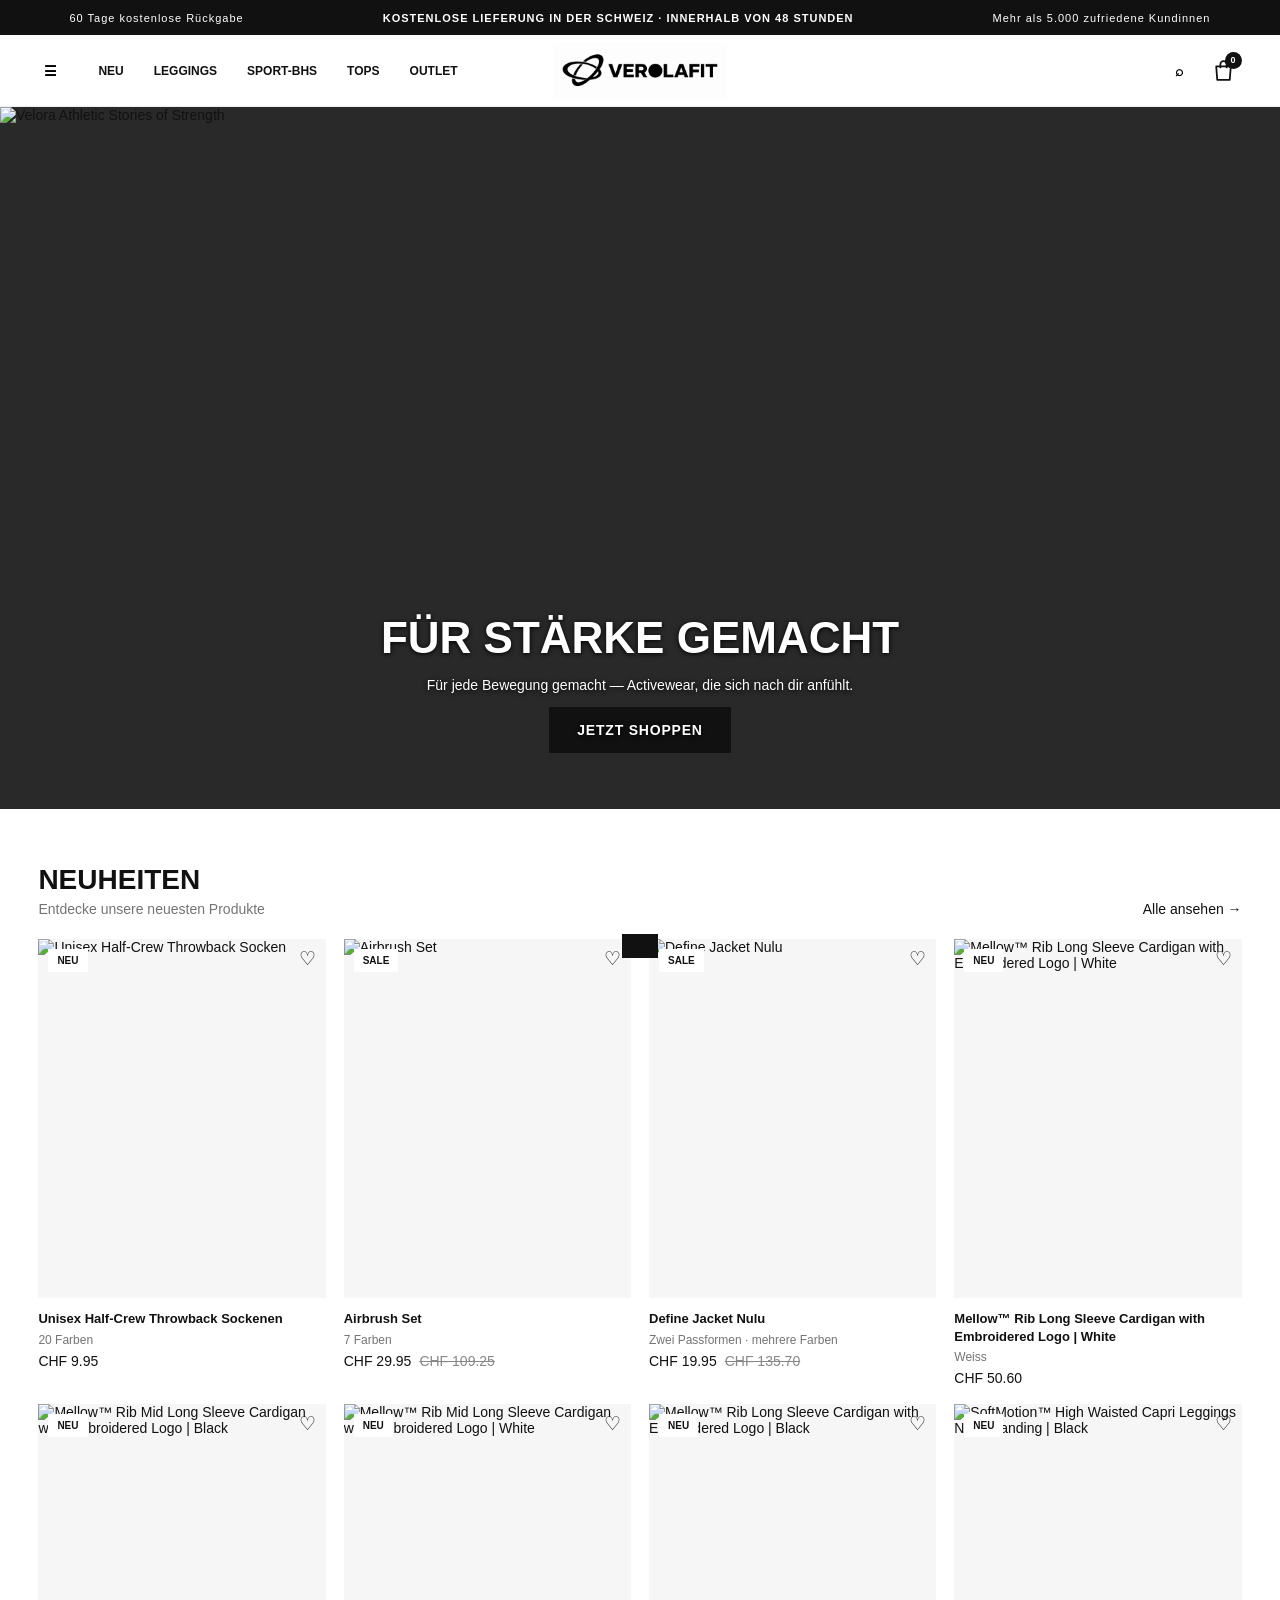
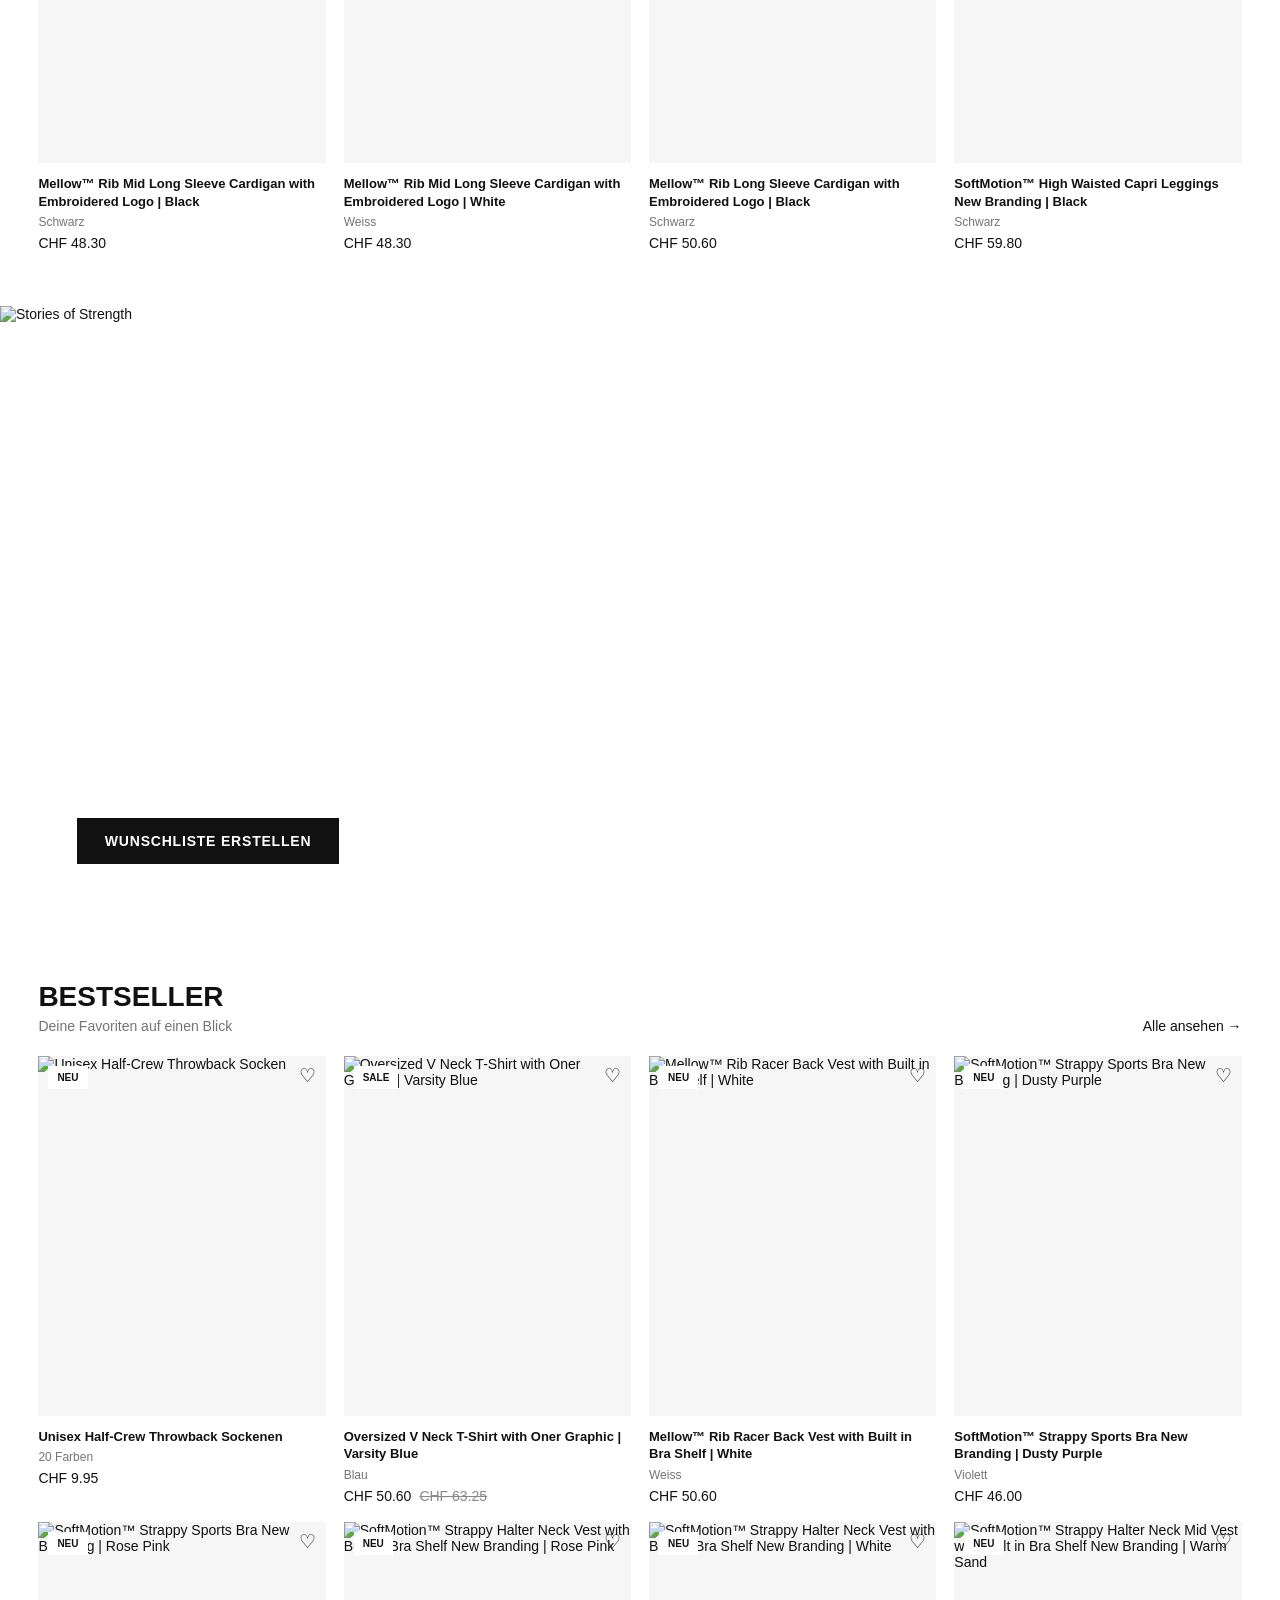
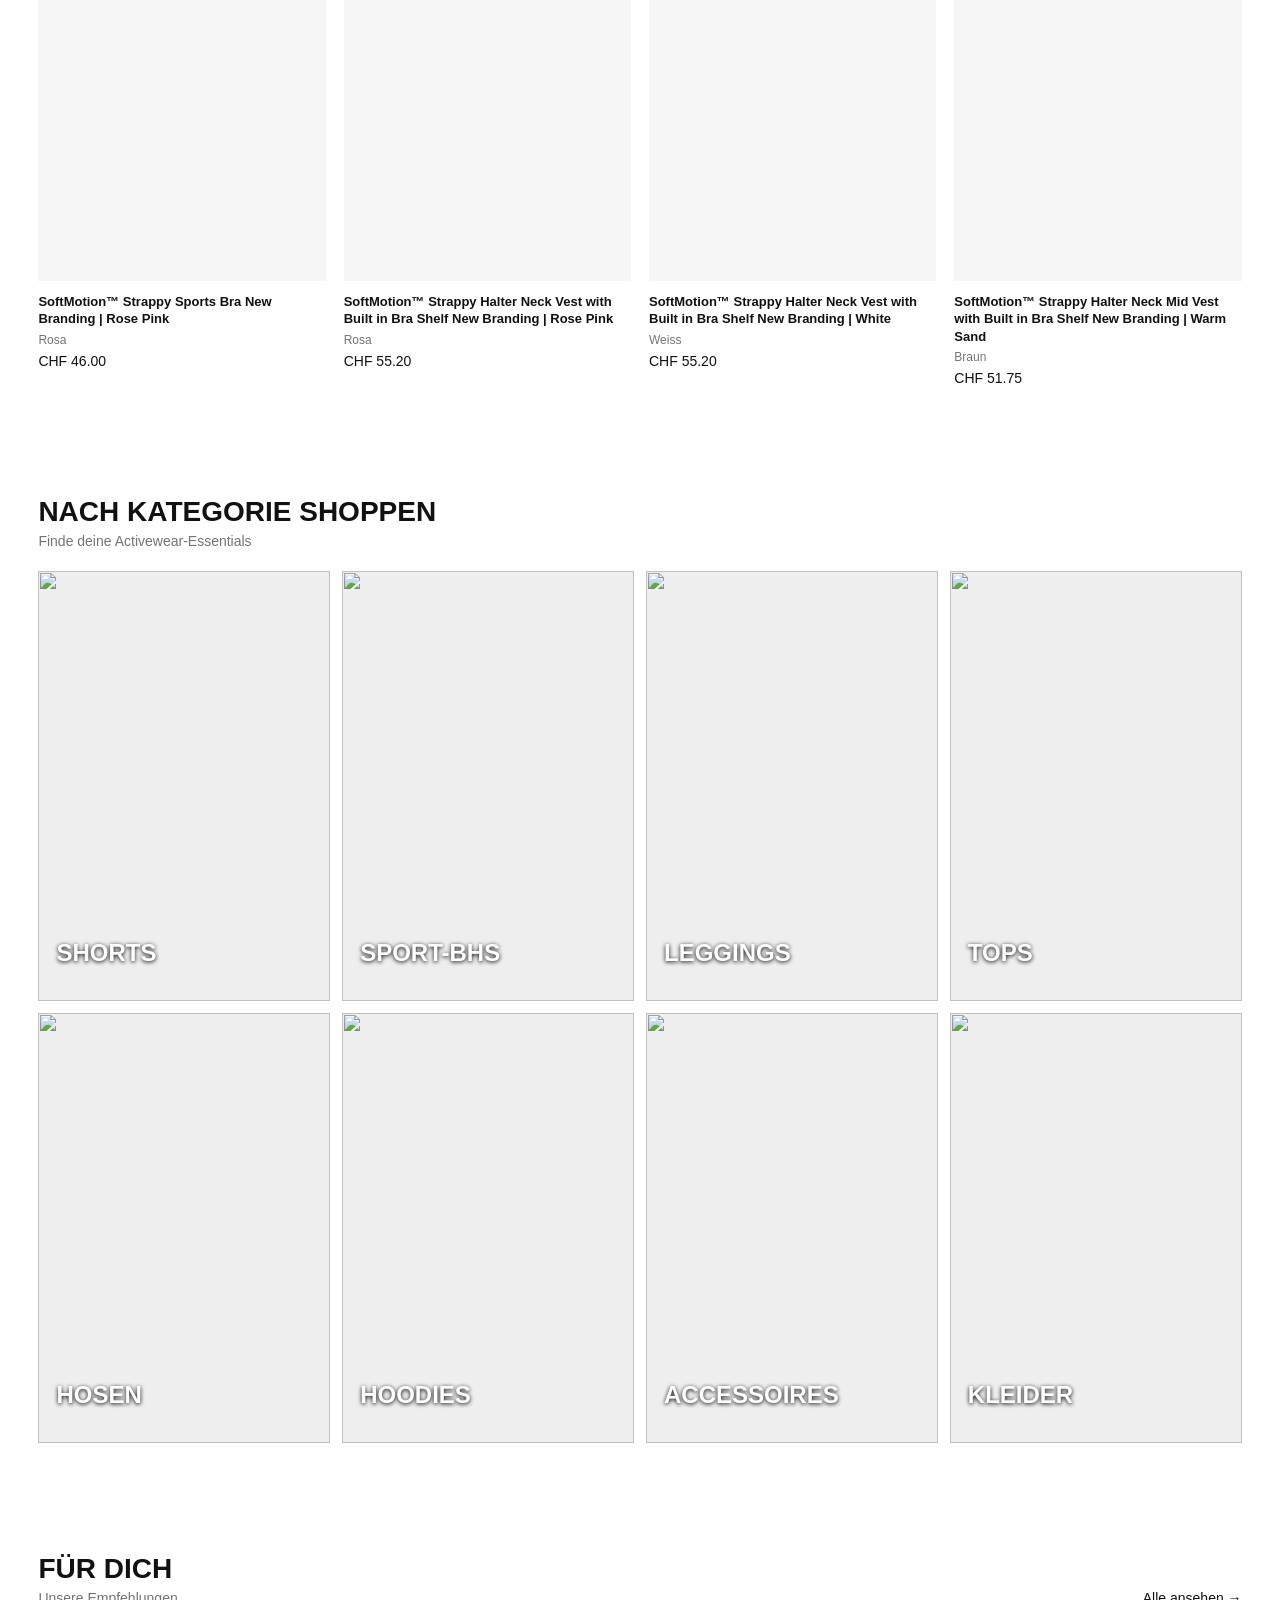
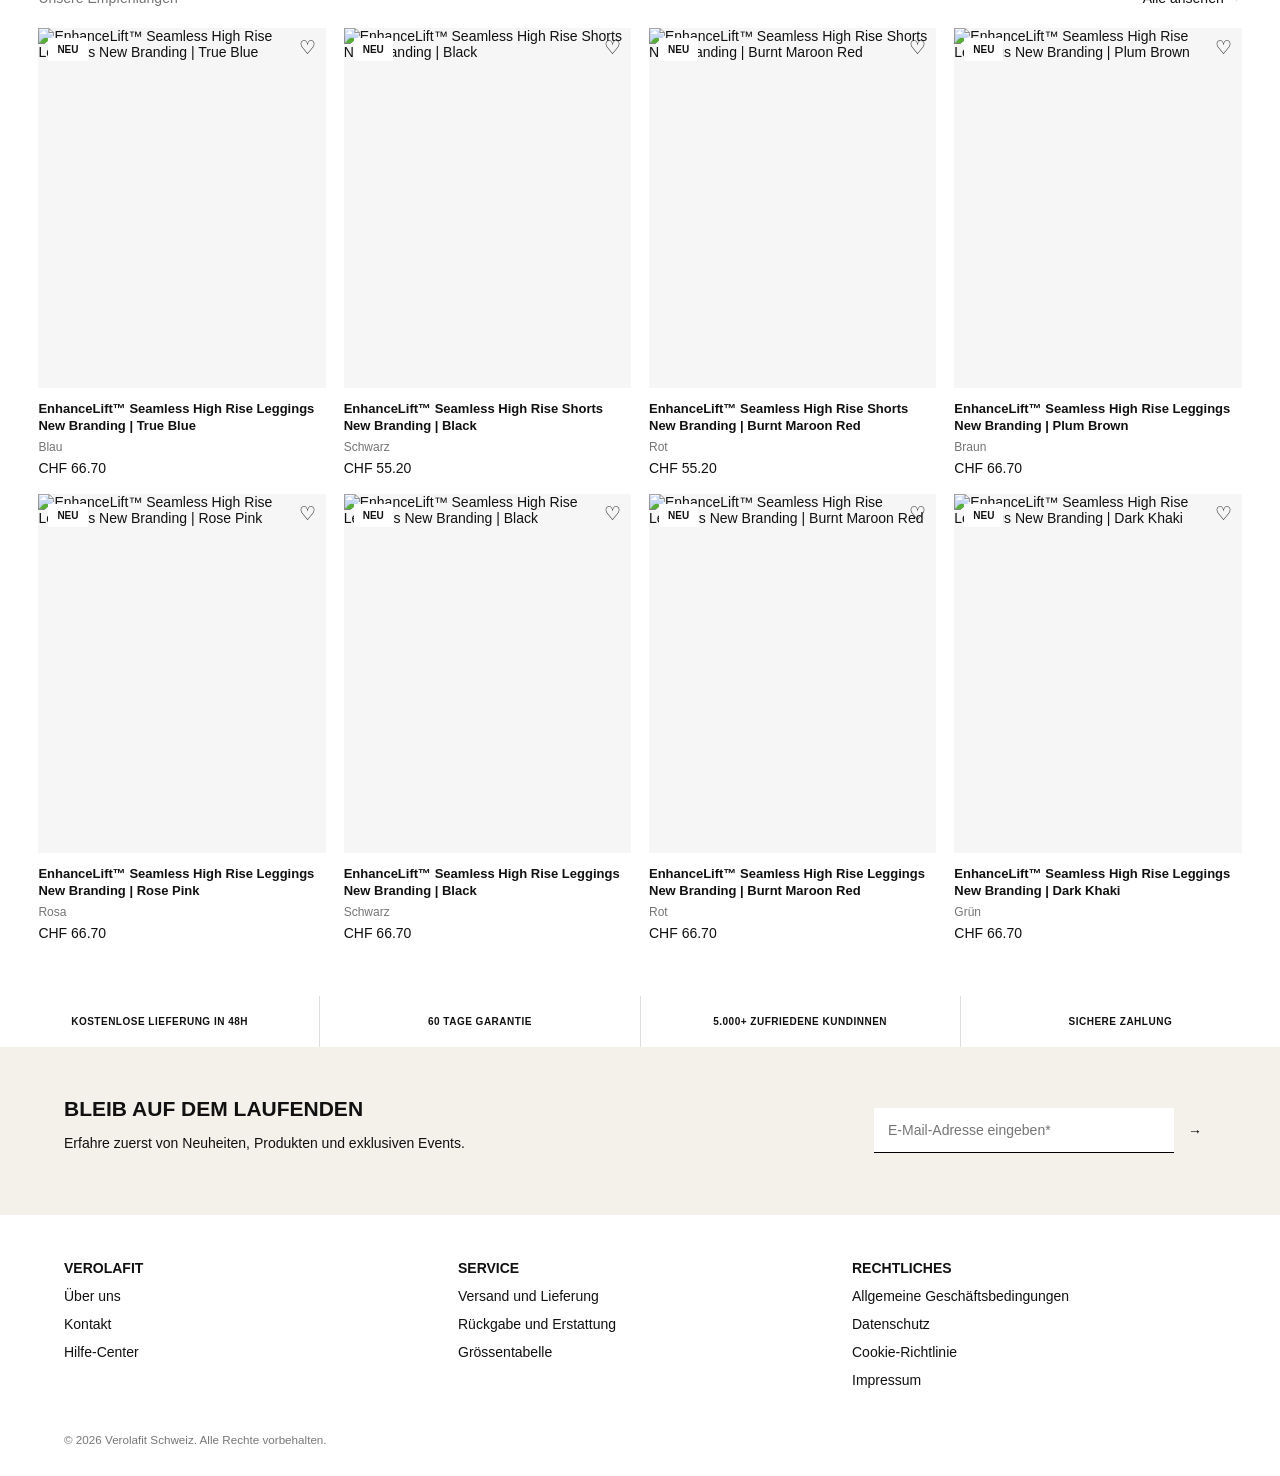
==== ch/index.html @ cea42a5c "Add German Swiss storefront" ====
<!doctype html><html lang="de-CH"><head><meta charset="utf-8"><meta name="viewport" content="width=device-width,initial-scale=1"><meta name="description" content="Verolafit Schweiz — formende Activewear für jede Bewegung."><title>Verolafit Schweiz — Damen Activewear</title><link rel="preconnect" href="https://cdn.shopify.com"><link rel="stylesheet" href="../styles.css?v=36"></head><body>
<div class="announcement"><span>60 Tage kostenlose Rückgabe</span><b>KOSTENLOSE LIEFERUNG IN DER SCHWEIZ · INNERHALB VON 48 STUNDEN</b><span>Mehr als 5.000 zufriedene Kundinnen</span></div>
<header><button class="icon" id="menuBtn" aria-label="Menü">☰</button><a class="logo image-logo" href="#/" aria-label="Verolafit Startseite"><img src="../assets/velora-logo.png" alt="Verolafit"></a><nav><a href="#/collection/new">NEU</a><a href="#/collection/leggings">LEGGINGS</a><a href="#/collection/bras">SPORT-BHS</a><a href="#/collection/tops">TOPS</a><a href="#/collection/outlet">OUTLET</a></nav><div class="actions"><button class="icon" id="searchBtn" aria-label="Suchen">⌕</button><button class="icon cart-icon" id="cartBtn" aria-label="Warenkorb"><svg viewBox="0 0 24 24" aria-hidden="true"><path d="M5 8h14l-1 13H6L5 8Z"></path><path d="M9 9V6a3 3 0 0 1 6 0v3"></path></svg><span id="cartCount">0</span></button></div></header>
<aside id="drawer" class="drawer"><button class="close">×</button><h3>SHOP</h3><a href="#/collection/new">Neuheiten</a><a href="#/collection/best-seller">Bestseller</a><a href="#/collection/leggings">Leggings</a><a href="#/collection/bras">Sport-BHs</a><a href="#/collection/tops">Shirts und Tops</a><a href="#/collection/hoodies">Hoodies</a><a href="#/collection/outlet">Outlet</a></aside><div id="shade" class="shade"></div>
<main id="app"></main>
<footer><div class="ch-trust-strip"><span>KOSTENLOSE LIEFERUNG IN 48H</span><span>60 TAGE GARANTIE</span><span>5.000+ ZUFRIEDENE KUNDINNEN</span><span>SICHERE ZAHLUNG</span></div><section class="newsletter"><div><h2>BLEIB AUF DEM LAUFENDEN</h2><p>Erfahre zuerst von Neuheiten, Produkten und exklusiven Events.</p></div><form onsubmit="event.preventDefault();this.innerHTML='<b>DU BIST DABEI.</b>'"><input required type="email" placeholder="E-Mail-Adresse eingeben*"><button>→</button></form></section><div class="footer-grid"><div><b>VEROLAFIT</b><a href="#/page/about">Über uns</a><a href="#/page/contact">Kontakt</a><a href="#/page/faq">Hilfe-Center</a></div><div><b>SERVICE</b><a href="#/page/shipping">Versand und Lieferung</a><a href="#/page/returns">Rückgabe und Erstattung</a><a href="#/page/size-guide">Grössentabelle</a></div><div><b>RECHTLICHES</b><a href="#/page/terms">Allgemeine Geschäftsbedingungen</a><a href="#/page/privacy">Datenschutz</a><a href="#/page/cookies">Cookie-Richtlinie</a><a href="#/page/legal">Impressum</a></div></div><small>© 2026 Verolafit Schweiz. Alle Rechte vorbehalten.</small></footer>
<div id="toast"></div><script src="../products.js"></script><script src="../lulu_product.js?v=2"></script><script src="../airbrush_product.js?v=3"></script><script src="../socks_product.js?v=2"></script><script src="../app.js?v=8"></script><script src="../lulu_ui.js?v=3"></script><script src="../airbrush_ui.js?v=3"></script><script src="../socks_ui.js?v=9"></script><script src="../video_carousel.js?v=4"></script><script src="locale_ch.js?v=1"></script></body></html>
---- styles.css ----
:root{--ink:#111;--muted:#747474;--cream:#f4f0ea;--line:#dedede;--pink:#e6b9b8}*{box-sizing:border-box}html{scroll-behavior:smooth}body{margin:0;font-family:Arial,Helvetica,sans-serif;color:var(--ink);background:#fff;font-size:14px}a{color:inherit;text-decoration:none}button,input,select{font:inherit}.announcement{height:35px;background:#111;color:#fff;display:flex;align-items:center;justify-content:space-around;font-size:11px;letter-spacing:1px}header{height:72px;display:grid;grid-template-columns:180px 1fr auto;align-items:center;padding:0 3%;border-bottom:1px solid #eee;position:sticky;top:0;background:#fff;z-index:20}.logo{font-weight:900;font-size:22px;letter-spacing:-1px}nav{display:flex;justify-content:center;gap:30px;font-weight:700;font-size:12px}.actions{display:flex;gap:15px}.icon{border:0;background:none;cursor:pointer;font-weight:700}.drawer,.shade{display:none}.hero{position:relative;height:min(78vh,760px);background:#292929;overflow:hidden}.hero img,.editorial img{width:100%;height:100%;object-fit:cover}.hero-copy{position:absolute;inset:auto 0 8%;text-align:center;color:white;text-shadow:0 1px 5px #000}.hero-copy h1{font-size:44px;margin:0 0 8px}.btn{display:inline-block;background:#111;color:#fff;padding:15px 28px;border:0;font-weight:800;letter-spacing:.8px;cursor:pointer}.section{padding:55px 3%}.section-head{display:flex;align-items:end;justify-content:space-between;margin-bottom:22px}.section-head h2{font-size:28px;margin:0 0 5px}.section-head p{margin:0;color:var(--muted)}.product-row,.grid{display:grid;grid-template-columns:repeat(4,1fr);gap:18px}.card{min-width:0;position:relative}.image-wrap{aspect-ratio:4/5;background:#f6f6f6;overflow:hidden;position:relative}.image-wrap img{width:100%;height:100%;object-fit:contain;transition:.4s}.card:hover img{transform:scale(1.025)}.badge{position:absolute;left:10px;top:10px;background:#fff;padding:6px 9px;font-size:10px;font-weight:bold}.wish{position:absolute;right:10px;top:8px;font-size:19px}.card h3{font-size:13px;margin:12px 0 5px;line-height:1.35}.colour{color:var(--muted);font-size:12px}.price{margin-top:6px}.old{text-decoration:line-through;color:#888;margin-left:8px}.editorial{height:620px;position:relative}.editorial-copy{position:absolute;inset:auto 6% 10%;color:#fff}.editorial-copy h2{font-size:40px;margin:0 0 8px}.category-grid{display:grid;grid-template-columns:repeat(4,1fr);gap:12px}.category-card{height:430px;position:relative;overflow:hidden;background:#eee}.category-card img{width:100%;height:100%;object-fit:cover}.category-card h3{position:absolute;bottom:10px;left:18px;color:#fff;font-size:24px;text-shadow:0 1px 4px #000}.collection-hero{text-align:center;padding:60px 20px;background:var(--cream)}.toolbar{display:flex;gap:12px;justify-content:space-between;padding:22px 3%;border-bottom:1px solid var(--line)}.toolbar input,.toolbar select{padding:12px;border:1px solid var(--line);background:#fff}.product-page{display:grid;grid-template-columns:1.25fr .75fr;gap:40px;padding:32px 4%}.gallery{display:grid;grid-template-columns:1fr 1fr;gap:8px}.gallery img{width:100%;aspect-ratio:4/5;object-fit:contain;background:#f5f5f5}.details{position:sticky;top:110px;height:max-content}.details h1{font-size:26px}.details .price{font-size:18px}.choices{display:flex;flex-wrap:wrap;gap:8px;margin:14px 0}.choice{border:1px solid #aaa;background:#fff;padding:11px 15px;cursor:pointer}.choice.active{background:#111;color:#fff}.atc{width:100%;padding:17px;background:#111;color:#fff;border:0;font-weight:800;margin:10px 0}.stock{font-size:12px;text-align:center}.stock i{display:inline-block;width:8px;height:8px;border-radius:50%;background:#4f9e65;margin-right:5px;animation:pulse 1.4s infinite}.tabs details{border-top:1px solid var(--line);padding:15px 0}.tabs summary{font-weight:bold;cursor:pointer}.legal{max-width:900px;margin:auto;padding:60px 25px;line-height:1.7}.legal h1{font-size:36px}.cart-panel{position:fixed;right:-440px;top:0;width:min(440px,100%);height:100%;background:#fff;z-index:40;padding:25px;transition:.3s;overflow:auto}.cart-panel.open{right:0}.cart-line{display:grid;grid-template-columns:75px 1fr auto;gap:12px;padding:15px 0;border-bottom:1px solid #ddd}.cart-line img{width:75px;height:95px;object-fit:contain}.checkout{max-width:900px;margin:auto;padding:50px 20px}.checkout-grid{display:grid;grid-template-columns:1fr 1fr;gap:40px}.checkout input,.checkout select{width:100%;padding:13px;margin:6px 0;border:1px solid #ccc}.perks{display:grid;grid-template-columns:repeat(4,1fr);text-align:center;border-top:1px solid #ddd;border-bottom:1px solid #ddd}.perks a{padding:28px 8px;font-size:11px;font-weight:bold}.newsletter{display:flex;justify-content:space-between;gap:30px;padding:50px 5%;background:#f4f0ea}.newsletter h2{margin:0}.newsletter form{display:flex;align-items:center}.newsletter input{width:300px;padding:14px;border:0;border-bottom:1px solid}.newsletter button{padding:14px;border:0;background:none}.footer-grid{display:grid;grid-template-columns:repeat(3,1fr);gap:30px;padding:45px 5%}.footer-grid div{display:flex;flex-direction:column;gap:12px}footer small{display:block;padding:0 5% 30px;color:#777}#toast{position:fixed;bottom:22px;left:50%;transform:translate(-50%,80px);background:#111;color:#fff;padding:12px 18px;z-index:99;transition:.3s}#toast.show{transform:translate(-50%,0)}@keyframes pulse{50%{box-shadow:0 0 0 5px #4f9e6533}}
@media(max-width:700px){.announcement span{display:none}.announcement{justify-content:center;height:30px}header{height:58px;grid-template-columns:45px 1fr auto;padding:0 10px;text-align:center}header nav{display:none}.logo{font-size:18px}.actions{gap:4px}.actions .icon:first-child{display:none}.drawer{display:flex;position:fixed;left:-88%;top:0;width:88%;height:100%;background:#fff;z-index:40;flex-direction:column;padding:70px 25px;gap:22px;transition:.3s}.drawer.open{left:0}.drawer .close{position:absolute;top:18px;right:18px;font-size:30px;border:0;background:none}.shade{display:block;position:fixed;inset:0;background:#0008;z-index:30;opacity:0;visibility:hidden;transition:.3s}.shade.open{opacity:1;visibility:visible}.hero{height:76vh;min-height:590px}.hero-copy h1{font-size:31px}.hero-copy{padding:0 20px}.section{padding:38px 12px}.section-head h2{font-size:22px}.product-row{display:flex;overflow-x:auto;scroll-snap-type:x mandatory;gap:10px}.product-row .card{min-width:47%;scroll-snap-align:start}.grid{grid-template-columns:1fr 1fr;gap:10px}.card h3{font-size:11px}.editorial{height:640px}.editorial-copy h2{font-size:29px}.category-grid{grid-template-columns:1fr 1fr;gap:6px}.category-card{height:285px}.category-card h3{font-size:18px}.toolbar{padding:12px;display:grid;grid-template-columns:1fr 1fr}.toolbar input{grid-column:1/-1}.product-page{display:block;padding:12px}.gallery{display:flex;overflow:auto;scroll-snap-type:x mandatory}.gallery img{min-width:94%;scroll-snap-align:start}.details{position:static;padding:15px 4px}.perks{grid-template-columns:1fr 1fr}.newsletter{display:block}.newsletter form{margin-top:20px}.newsletter input{width:100%}.footer-grid{grid-template-columns:1fr}.checkout-grid{grid-template-columns:1fr}.legal{padding:40px 18px}.legal h1{font-size:29px}}
.logo{display:flex;align-items:center;gap:9px;line-height:.8}.logo-mark{width:31px;height:31px;border:2px solid #111;display:grid;place-items:center;transform:rotate(45deg);font-size:17px}.logo-mark::first-letter{transform:rotate(-45deg)}.logo em{display:block;font-size:7px;letter-spacing:4px;font-style:normal;margin-top:7px}.customer-proof{width:100%;border:1px solid #dedede;background:#fff;padding:12px 10px;display:grid;grid-template-columns:auto 1fr auto;align-items:center;gap:10px;text-align:left;cursor:pointer;transition:.25s}.customer-proof:hover,.customer-proof.open{border-color:#111;background:#fafafa}.customer-proof small{display:block;color:#777;margin-top:3px}.customer-proof strong,.review-panel article span,.review-summary span{color:#00a862;letter-spacing:1px}.proof-faces{display:flex;padding-left:8px}.proof-faces i{width:29px;height:29px;border-radius:50%;background:#111;color:#fff;display:grid;place-items:center;font-style:normal;font-size:10px;margin-left:-8px;border:2px solid #fff}.review-panel{max-height:0;overflow:hidden;opacity:0;transition:max-height .55s ease,opacity .35s ease;border:1px solid transparent}.review-panel.open{max-height:740px;opacity:1;border-color:#ddd;margin-top:8px}.review-panel article,.review-summary{padding:14px;border-bottom:1px solid #eee;display:grid;gap:5px}.review-panel article p{margin:3px 0;line-height:1.45}.review-summary{background:#f7fff9;text-align:center}.trust-row{display:grid;grid-template-columns:repeat(3,1fr);gap:5px;margin:10px 0}.trust-row div{min-height:91px;border:1px solid #e1e1e1;display:flex;flex-direction:column;align-items:center;justify-content:center;text-align:center;padding:8px;position:relative;overflow:hidden}.trust-row div::after{content:"";position:absolute;inset:-80% auto -80% -45%;width:25%;background:#fff8;transform:rotate(18deg);animation:trustShine 3.2s infinite}.trust-row i{font-size:19px;font-style:normal;animation:trustFloat 1.8s ease-in-out infinite}.trust-row b{font-size:9px;margin:7px 0 3px}.trust-row small{font-size:8px;color:#777}.perks a{display:flex;gap:7px;align-items:center;justify-content:center;transition:.25s}.perks a:hover{background:#111;color:#fff}.perks span{font-size:20px;animation:trustFloat 2s ease-in-out infinite}@keyframes trustFloat{50%{transform:translateY(-4px)}}@keyframes trustShine{0%,55%{left:-45%}100%{left:145%}}
@media(max-width:700px){.logo{justify-content:center}.logo-mark{width:26px;height:26px;font-size:14px}.logo em{font-size:6px;letter-spacing:2.5px}.customer-proof{grid-template-columns:auto 1fr}.customer-proof strong{grid-column:2}.trust-row{gap:3px}.trust-row div{min-height:86px;padding:5px}.perks a{flex-direction:column;padding:20px 6px;font-size:9px}.perks span{font-size:18px}}
.title-stock{text-align:left;margin:-10px 0 12px;color:#337a47;font-size:11px}.customer-proof{padding:7px 9px;grid-template-columns:auto 1fr auto;gap:8px;border-radius:3px}.customer-proof small{margin-top:1px;font-size:10px}.customer-proof .proof-arrow{font-size:24px;font-style:normal;color:#777}.proof-faces{padding-left:9px}.proof-faces img{width:27px;height:27px;border-radius:50%;object-fit:cover;object-position:top;margin-left:-9px;border:2px solid #fff;background:#eee}.review-backdrop{position:fixed;inset:0;background:#0008;z-index:100;display:grid;place-items:center;padding:16px;opacity:0;visibility:hidden;transition:.25s}.review-backdrop.open{opacity:1;visibility:visible}.modal-open{overflow:hidden}.review-modal{width:min(540px,100%);max-height:min(690px,88vh);background:#fff;position:relative;box-shadow:0 24px 70px #0004;transform:translateY(18px) scale(.98);transition:.28s;overflow:hidden}.review-backdrop.open .review-modal{transform:none}.review-close{position:absolute;right:10px;top:8px;width:34px;height:34px;border:0;border-radius:50%;background:#f1f1f1;font-size:25px;line-height:1;cursor:pointer;z-index:2}.review-close:hover{background:#111;color:#fff}.review-scroll{overflow:auto;max-height:500px}.review-modal article{padding:15px;border-bottom:1px solid #eee;display:grid;grid-template-columns:58px 1fr;gap:13px}.review-modal article>img{width:58px;height:72px;object-fit:cover;object-position:top;border-radius:3px}.review-modal article div{display:grid;gap:4px}.review-modal article p{margin:2px 0;line-height:1.4}.review-modal article span,.review-summary span{color:#00a862;letter-spacing:1px}.review-summary{padding:18px 50px 16px;background:#f6fff8;text-align:center;display:grid;gap:4px}.trust-row{gap:6px}.trust-row div{min-height:64px;display:grid;grid-template-columns:28px 1fr;text-align:left;justify-items:start;padding:9px;gap:7px}.trust-row svg{width:25px;height:25px;fill:none;stroke:#111;stroke-width:1.6;stroke-linecap:round;stroke-linejoin:round;animation:trustFloat 2s ease-in-out infinite}.trust-row div span{display:flex;flex-direction:column}.trust-row b{margin:0 0 3px;font-size:8px}.trust-row small{font-size:7px}.trust-row div::after{display:none}
@media(max-width:700px){.customer-proof{grid-template-columns:auto 1fr auto}.customer-proof strong{grid-column:auto}.review-modal{max-height:82vh}.review-scroll{max-height:58vh}.review-modal article{grid-template-columns:52px 1fr;padding:12px}.review-modal article>img{width:52px;height:65px}.trust-row{grid-template-columns:1fr}.trust-row div{min-height:52px;grid-template-columns:30px 1fr;padding:8px 12px}.trust-row b{font-size:9px}.trust-row small{font-size:8px}}
.rating-line{font-size:12px;margin:5px 0 12px}.rating-line span{color:#00a862;letter-spacing:1px}.colour-swatches{display:flex;gap:8px;overflow-x:auto;padding:2px 2px 10px;scrollbar-width:thin}.colour-swatch{flex:0 0 53px;width:53px;height:67px;border:1px solid #ddd;background:#f5f5f5;padding:2px;cursor:pointer}.colour-swatch.active{border:2px solid #111;padding:1px}.colour-swatch img{width:100%;height:100%;object-fit:cover}.lulu-size:disabled{opacity:.35;text-decoration:line-through;cursor:not-allowed}.lulu-product .details{max-width:520px}.lulu-product .gallery img{object-fit:cover}
@media(max-width:700px){.colour-swatch{flex-basis:47px;width:47px;height:59px}.lulu-product .gallery img{object-fit:cover}}
.model-switch{display:grid;grid-template-columns:1fr 1fr;gap:8px}.model-choice{height:92px;border:1px solid #ddd;background:#fff;padding:5px;display:grid;grid-template-columns:68px 1fr;align-items:center;text-align:left;font-weight:700;cursor:pointer}.model-choice.active{border:2px solid #111;padding:4px}.model-choice img{width:68px;height:80px;object-fit:cover;background:#f3f3f3}.model-choice span{padding:10px}
@media(max-width:700px){.model-choice{height:78px;grid-template-columns:52px 1fr;font-size:11px}.model-choice img{width:52px;height:66px}}
.size-label{display:flex;align-items:center;justify-content:space-between;margin-top:18px}.size-label button{border:0;border-bottom:1px solid;background:none;padding:2px 0;font-size:10px;font-weight:700;cursor:pointer}.size-guide-modal{max-width:620px}.size-table-wrap{padding:18px;overflow:auto}.size-table-wrap table{border-collapse:collapse;width:100%;text-align:center}.size-table-wrap th,.size-table-wrap td{border-bottom:1px solid #ddd;padding:10px 7px}.size-table-wrap th{font-size:10px;background:#f5f5f5}.size-table-wrap p{font-size:12px;line-height:1.5}.proof-faces img{width:34px;height:34px;object-position:center 20%}
@media(max-width:700px){.size-table-wrap{padding:12px}.size-table-wrap th,.size-table-wrap td{padding:9px 5px;font-size:11px}}
.gift-included{display:grid;grid-template-columns:72px 1fr 24px;align-items:center;gap:12px;border:1px solid #cbdcc5;background:linear-gradient(110deg,#f7fff5,#fff);padding:9px;margin:12px 0 3px;position:relative;overflow:hidden}.gift-included::after{content:"";position:absolute;inset:-60% auto -60% -25%;width:18%;background:#fff9;transform:rotate(18deg);animation:giftShine 3.5s infinite}.gift-image{position:relative;width:72px;height:72px;background:#fff}.gift-image img{width:100%;height:100%;object-fit:contain}.gift-image span{position:absolute;top:-4px;left:-4px;background:#173d26;color:#fff;font-size:8px;font-weight:800;padding:4px 6px}.gift-included>div:nth-child(2){display:flex;flex-direction:column;gap:3px}.gift-included small{font-size:8px;letter-spacing:1px;color:#477457}.gift-included b{font-size:12px}.gift-included p{font-size:9px;color:#666;margin:0;line-height:1.3}.gift-included>i{width:21px;height:21px;border-radius:50%;background:#173d26;color:#fff;display:grid;place-items:center;font-style:normal}.gift-included+.atc{margin-top:7px}@keyframes giftShine{0%,55%{left:-25%}100%{left:125%}}
@media(max-width:700px){.gift-included{grid-template-columns:62px 1fr 22px;gap:9px}.gift-image{width:62px;height:62px}}
.airbrush-gallery{display:block}.airbrush-gallery img{width:100%;aspect-ratio:4/5;object-fit:cover;background:#f4f4f4}.set-callout{display:flex;justify-content:space-between;align-items:center;background:#111;color:#fff;padding:10px 12px;margin:8px 0 16px}.set-callout b{font-size:10px;letter-spacing:1px}.set-callout span{font-size:9px}.airbrush-product .price b{font-size:23px}.tote-gift{border-color:#111;background:linear-gradient(110deg,#f7f7f7,#fff)}.tote-gift .gift-image{height:82px}.airbrush-product .size-label{margin-top:15px}.airbrush-product .choices{margin-top:8px}
@media(max-width:700px){.airbrush-product .gallery img{min-width:100%}.set-callout{align-items:flex-start;gap:8px;flex-direction:column}.airbrush-product .choice{padding:10px 12px}.tote-gift .gift-image{height:68px}}
.image-logo{display:flex;width:175px;height:58px;align-items:center;overflow:hidden}.image-logo img{display:block;width:100%;height:auto;mix-blend-mode:multiply}
@media(max-width:700px){.image-logo{width:145px;height:48px}.image-logo img{width:100%}}
header{position:sticky;display:flex;justify-content:space-between}.image-logo{position:absolute;left:50%;top:50%;transform:translate(-50%,-50%);z-index:2}header nav{margin-left:35px;margin-right:auto}.actions{margin-left:auto}.cart-icon{width:38px;height:42px;position:relative;display:grid;place-items:center;padding:7px}.cart-icon svg{width:25px;height:25px;fill:none;stroke:#111;stroke-width:1.7;stroke-linecap:round;stroke-linejoin:round}.cart-icon #cartCount{position:absolute;right:0;top:2px;min-width:17px;height:17px;border-radius:9px;background:#111;color:#fff;display:grid;place-items:center;font-size:9px;line-height:1;padding:0 4px}
@media(max-width:700px){header{display:flex;padding:0 10px}.image-logo{left:50%;margin:0}.actions{margin-left:auto}.cart-icon{width:36px}.cart-icon #cartCount{right:-1px;top:1px}}
.video-stories{padding:42px 3%;background:#f6f6f4;overflow:hidden}.video-stories-head{display:flex;justify-content:space-between;align-items:end;margin-bottom:18px}.video-stories-head small{font-size:9px;letter-spacing:1.6px}.video-stories-head h2{font-size:27px;margin:5px 0 3px}.video-stories-head p{margin:0;color:#777}.video-nav{display:flex;gap:7px}.video-nav button{width:38px;height:38px;border:1px solid #bbb;background:#fff;cursor:pointer;font-size:17px}.video-track{display:flex;gap:12px;overflow-x:auto;scroll-snap-type:x mandatory;scrollbar-width:none;overscroll-behavior-inline:contain}.video-track::-webkit-scrollbar{display:none}.video-card{position:relative;flex:0 0 calc(25% - 9px);aspect-ratio:9/14;background:#111;overflow:hidden;scroll-snap-align:start;border-radius:3px}.video-card video{width:100%;height:100%;object-fit:cover;display:block;cursor:pointer}.video-play{position:absolute;inset:0;border:0;background:linear-gradient(transparent 55%,#0009);color:#fff;cursor:pointer}.video-play span{position:absolute;left:50%;top:48%;transform:translate(-50%,-50%);width:46px;height:46px;border-radius:50%;background:#fff;color:#111;display:grid;place-items:center;padding-left:3px;box-shadow:0 5px 20px #0004}.video-card.playing .video-play{pointer-events:none;background:linear-gradient(transparent 75%,#0009)}.video-card.playing .video-play span{display:none}.video-caption{position:absolute;left:12px;right:12px;bottom:12px;color:#fff;display:flex;justify-content:space-between;align-items:end;pointer-events:none}.video-caption b{font-size:12px}.video-caption small{font-size:7px;letter-spacing:1px}.video-hint{display:none}
@media(max-width:700px){.video-stories{padding:30px 12px}.video-stories-head{align-items:center}.video-stories-head h2{font-size:20px}.video-stories-head p{font-size:11px}.video-nav button{width:34px;height:34px}.video-track{gap:8px}.video-card{flex-basis:calc(50% - 4px);aspect-ratio:9/14}.video-play span{width:38px;height:38px;font-size:12px}.video-caption{left:9px;right:9px;bottom:9px;display:block}.video-caption b{display:block;font-size:9px;margin-bottom:2px}.video-caption small{font-size:6px}.video-hint{display:block;text-align:center;font-size:9px;color:#777;margin-top:12px;letter-spacing:.5px}}
.details .video-stories{padding:25px 0;margin-top:14px;background:#fff;border-top:1px solid #ddd}.details .video-stories-head{margin-bottom:12px}.details .video-stories-head h2{font-size:19px}.details .video-stories-head p{font-size:10px}.details .video-card{flex-basis:calc(50% - 4px);aspect-ratio:9/14}.details .video-nav button{width:32px;height:32px}.details .video-play span{width:36px;height:36px;font-size:11px}
.footer-trust-image{display:flex;justify-content:center;padding:35px 20px;border-top:1px solid #eee;background:#fff}.footer-trust-image img{display:block;width:min(100%,620px);height:auto}
@media(max-width:700px){.footer-trust-image{padding:12px 0}.footer-trust-image img{width:100%}}
.footer-app-promo{width:100%;max-width:1994px;margin:0 auto;background:#fff;overflow:hidden}.footer-app-promo img{display:block;width:100%;height:auto}
@media(max-width:700px){.footer-app-promo img{min-height:265px;object-fit:cover;object-position:center}}
.legal-backdrop{position:fixed;inset:0;z-index:110;background:#0008;display:grid;place-items:center;padding:20px;animation:legalFade .22s ease}.legal-modal{position:relative;width:min(760px,100%);max-height:min(780px,90vh);background:#fff;box-shadow:0 24px 80px #0006;overflow:hidden;animation:legalRise .28s ease}.legal-scroll{max-height:min(780px,90vh);overflow:auto;overscroll-behavior:contain}.legal-modal .legal{max-width:none;margin:0;padding:55px 48px}.legal-close{position:absolute;right:14px;top:14px;z-index:2;width:40px;height:40px;border:0;border-radius:50%;background:#f1f1f1;font-size:28px;line-height:1;cursor:pointer}.legal-close:hover{background:#111;color:#fff}@keyframes legalFade{from{opacity:0}}@keyframes legalRise{from{opacity:0;transform:translateY(18px) scale(.98)}}
@media(max-width:700px){.legal-backdrop{padding:10px;align-items:end}.legal-modal{max-height:88vh;border-radius:12px 12px 0 0}.legal-scroll{max-height:88vh}.legal-modal .legal{padding:52px 22px 34px}.legal-modal .legal h1{font-size:25px;padding-right:32px}.legal-close{right:10px;top:10px}}
.socks-product .gallery img{object-fit:cover}.socks-product .details{max-width:540px}.sock-packs{display:grid;grid-template-columns:repeat(3,1fr);gap:8px;margin:12px 0px}.sock-pack{min-height:82px;border:1px solid #ccc;background:#fff;padding:10px 6px;display:flex;flex-direction:column;align-items:center;justify-content:center;gap:5px;cursor:pointer}.sock-pack span{font-size:10px;font-weight:800;letter-spacing:.7px}.sock-pack b{font-size:16px}.sock-pack small{font-size:8px;color:#a03737;font-weight:800}.sock-pack.active{border:2px solid #111;padding:9px 5px;background:#fafafa}.sock-colours{max-width:100%}
.sock-extra-pairs{display:grid;gap:8px;margin:10px 0 14px}.sock-pair-config{display:grid;grid-template-columns:58px 1fr;gap:10px;border:1px solid #ddd;background:#fafafa;padding:9px}.sock-pair-config img{width:58px;height:70px;object-fit:cover;background:#eee}.sock-pair-fields{min-width:0}.sock-pair-fields>strong{display:block;font-size:10px;letter-spacing:1px;margin-bottom:7px}.sock-pair-row{display:grid;grid-template-columns:1fr auto;gap:7px}.sock-pair-colour{min-width:0;width:100%;border:1px solid #bbb;background:#fff;padding:9px 7px;font-size:10px}.sock-pair-sizes{display:flex;gap:4px}.sock-pair-size{width:34px;border:1px solid #bbb;background:#fff;cursor:pointer;font-size:10px;font-weight:700}.sock-pair-size.active{background:#111;color:#fff;border-color:#111}
.sock-reviews{margin-top:22px;padding-top:22px;border-top:1px solid #ddd;overflow:hidden}.sock-reviews-head{display:flex;align-items:flex-end;justify-content:space-between;gap:12px;margin-bottom:13px}.sock-reviews-head small{font-size:8px;letter-spacing:1.4px}.sock-reviews-head h2{font-size:19px;margin:5px 0 3px}.sock-reviews-head p{font-size:10px;color:#777;margin:0}.sock-review-nav{display:flex;gap:6px}.sock-review-nav button{width:32px;height:32px;border:1px solid #bbb;background:#fff;cursor:pointer}.sock-review-track{display:flex;gap:8px;overflow-x:auto;scroll-snap-type:x mandatory;scrollbar-width:none;overscroll-behavior-inline:contain}.sock-review-track::-webkit-scrollbar{display:none}.sock-review-card{flex:0 0 calc(50% - 4px);scroll-snap-align:start;background:#f6f6f6;overflow:hidden}.sock-review-card img{display:block;width:100%;height:auto;object-fit:contain}
@media(max-width:700px){.sock-packs{gap:6px}.sock-pack{min-height:76px;padding:8px 3px}.sock-pack.active{padding:7px 2px}.sock-pack b{font-size:14px}.socks-product .gallery img{object-fit:cover}}
.service-copy{color:#444;line-height:1.65;padding:4px 0px 2px}.service-copy p{margin:4px 0px 12px}.service-copy ul{margin:0;padding-left:20px}.service-copy li{margin:6px 0px}
.sock-customer-proof{margin:7px 0 10px;border-color:#cfe5d5;background:linear-gradient(90deg,#f7fff8,#fff)}.sock-customer-proof strong{color:#00a862}.sock-customer-proof .proof-faces i{width:30px;height:30px;background:#edf7ef;color:#176b37;border-color:#fff;font-size:8px;font-weight:800}.sock-product .review-scroll{max-height:min(570px,64vh)}.sock-product .review-modal article>.review-initial{width:48px;height:48px;border-radius:50%;display:grid;place-items:center;align-self:center;background:#edf7ef;color:#176b37;font-style:normal;font-size:12px;font-weight:800}
.ch-trust-strip{display:grid;grid-template-columns:repeat(4,1fr);gap:1px;background:#ddd}.ch-trust-strip span{background:#fff;padding:20px 8px;text-align:center;font-size:10px;font-weight:800;letter-spacing:.5px}.ch-app-banner{margin-top:28px;padding:28px 5%;background:#111;color:#fff;display:flex;justify-content:center;gap:18px;align-items:center;text-align:center}.ch-app-banner b{letter-spacing:2px}.ch-app-banner span{font-size:11px;color:#ddd}@media(max-width:700px){.ch-trust-strip{grid-template-columns:1fr 1fr}.ch-trust-strip span{padding:15px 5px;font-size:9px}.ch-app-banner{display:grid;gap:6px;padding:22px 14px}}
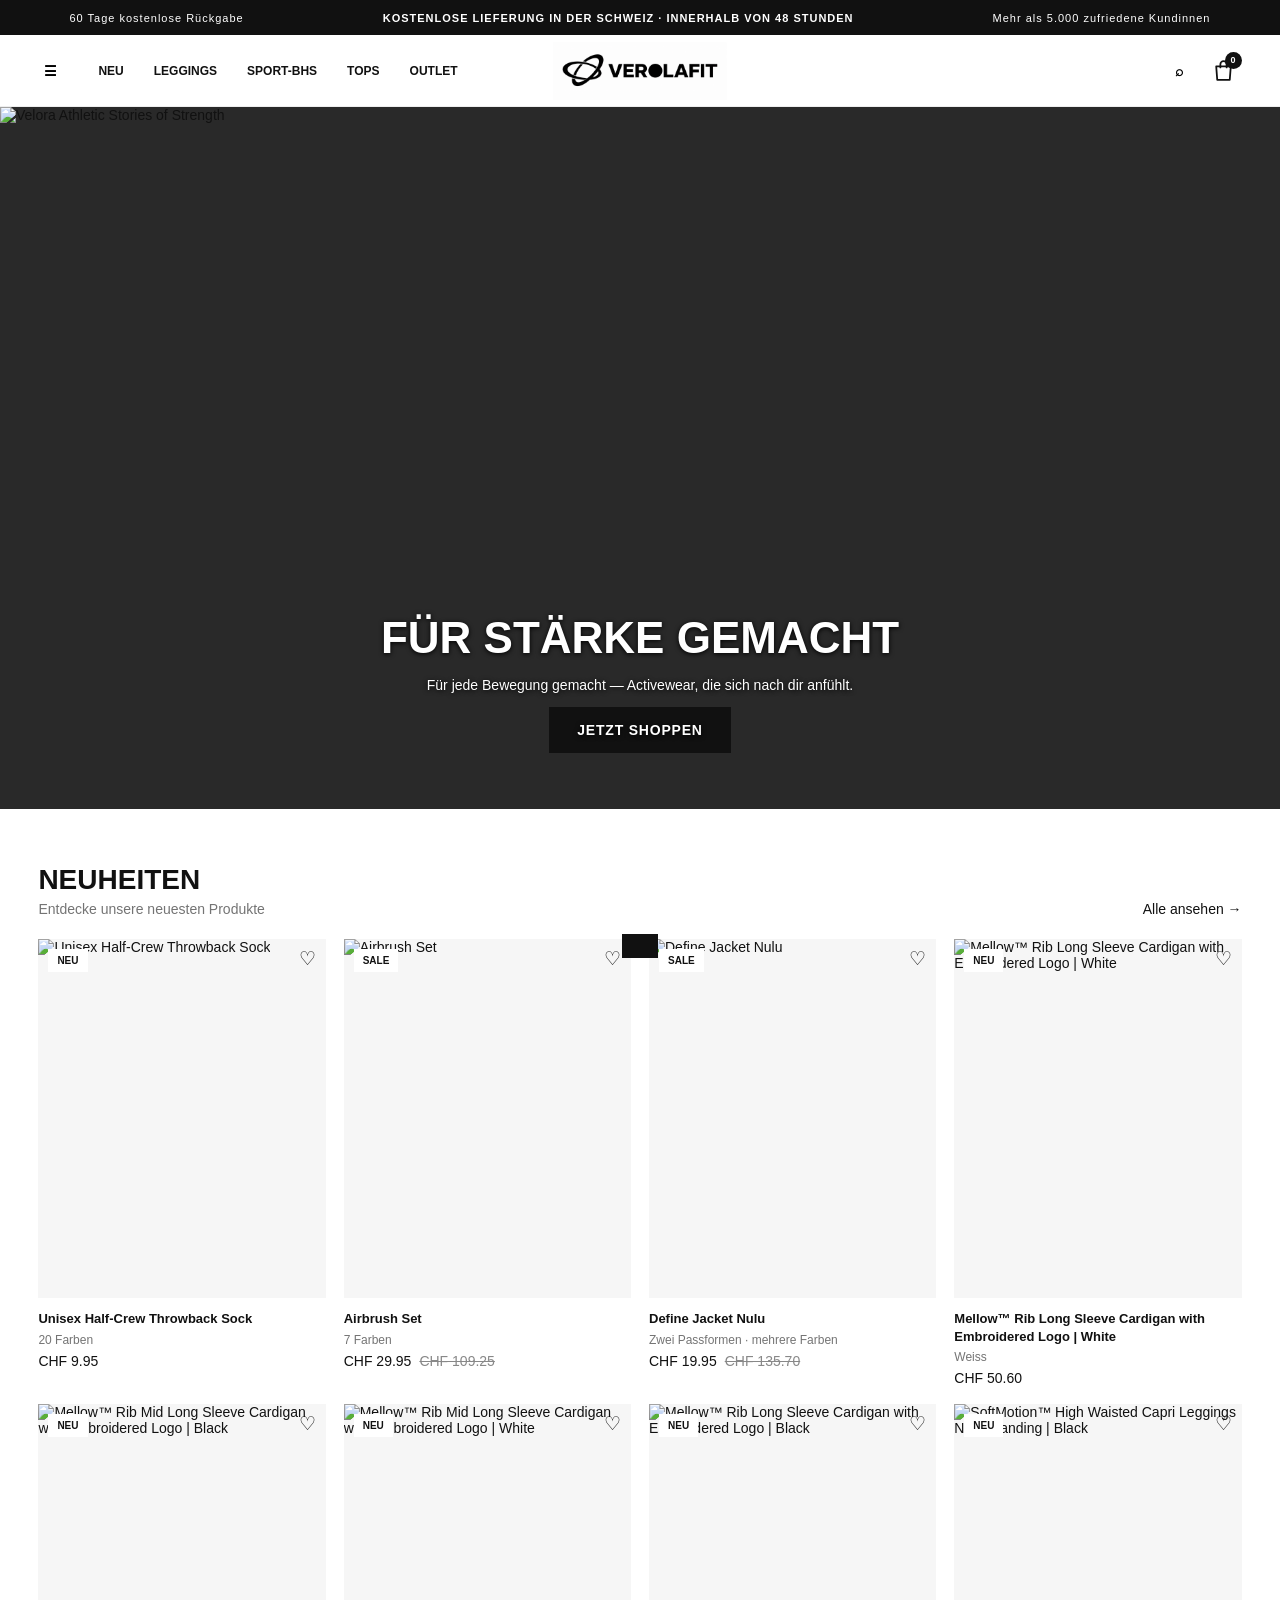
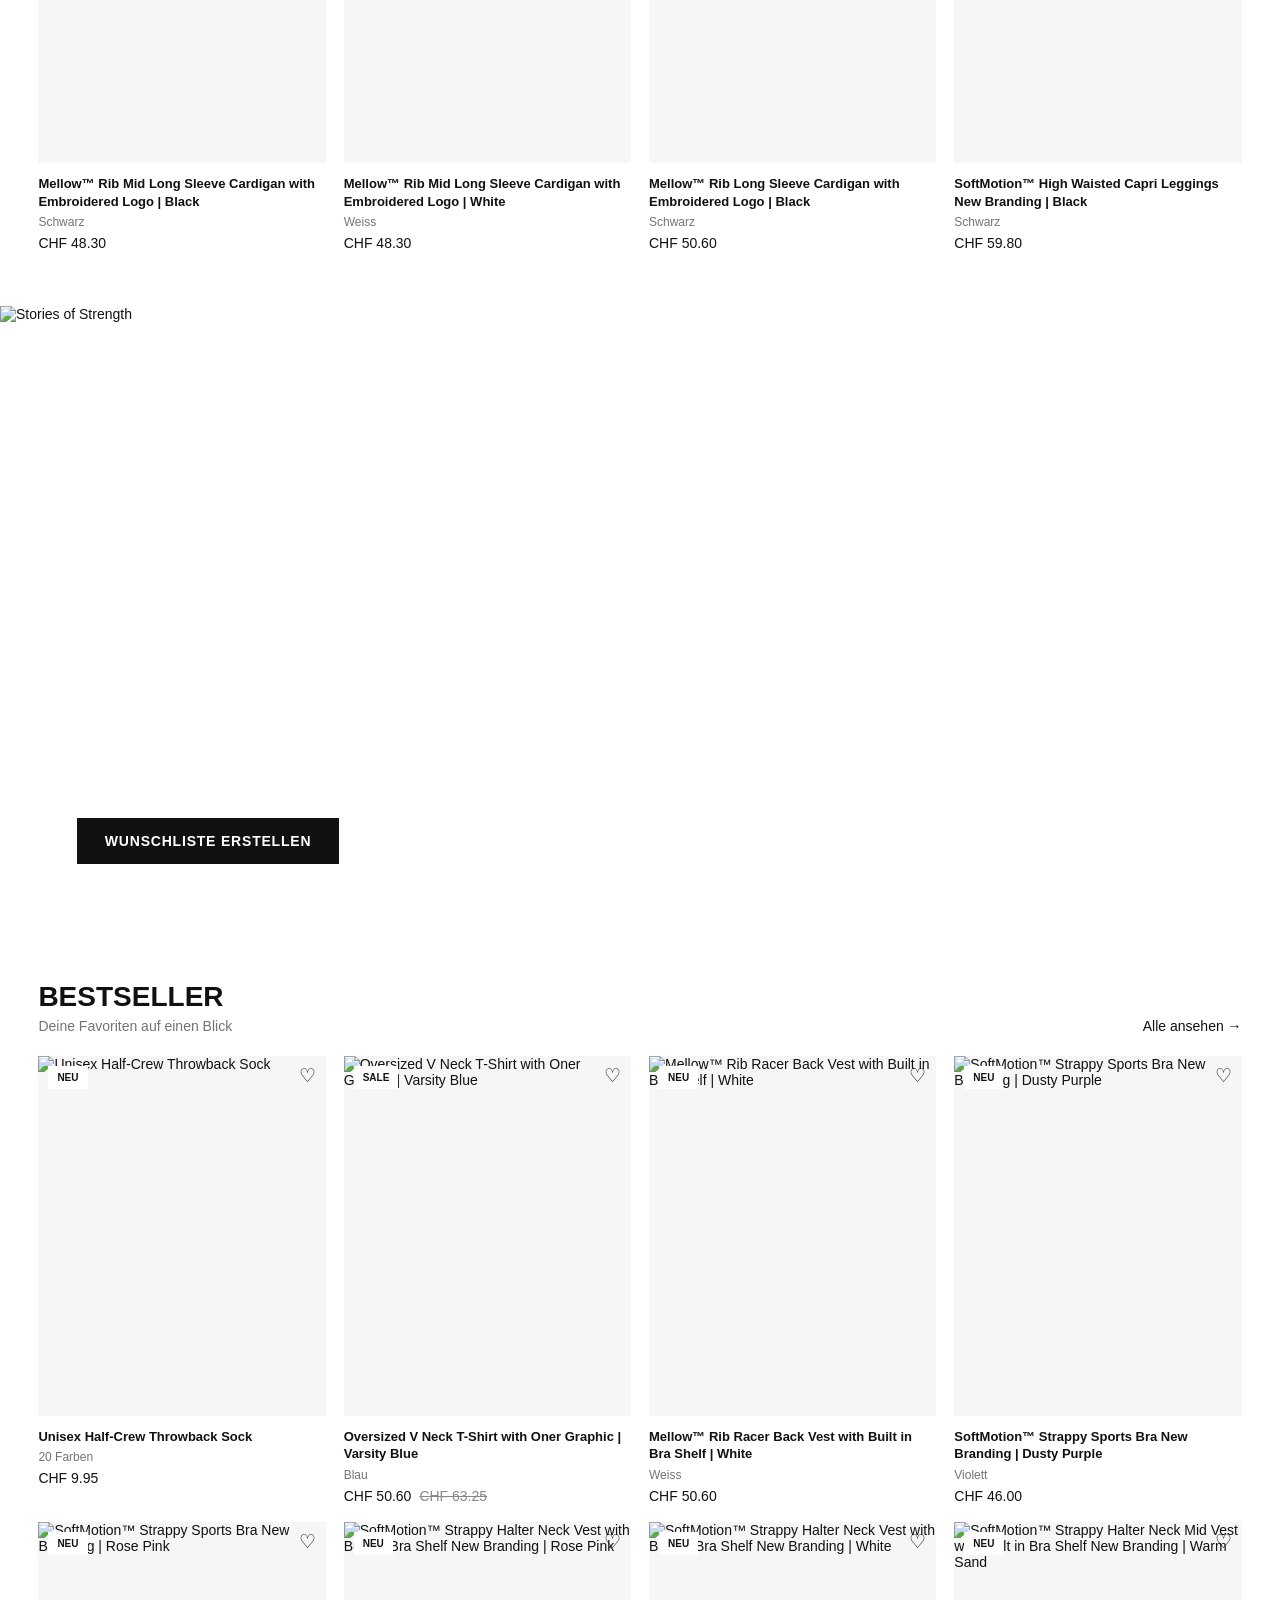
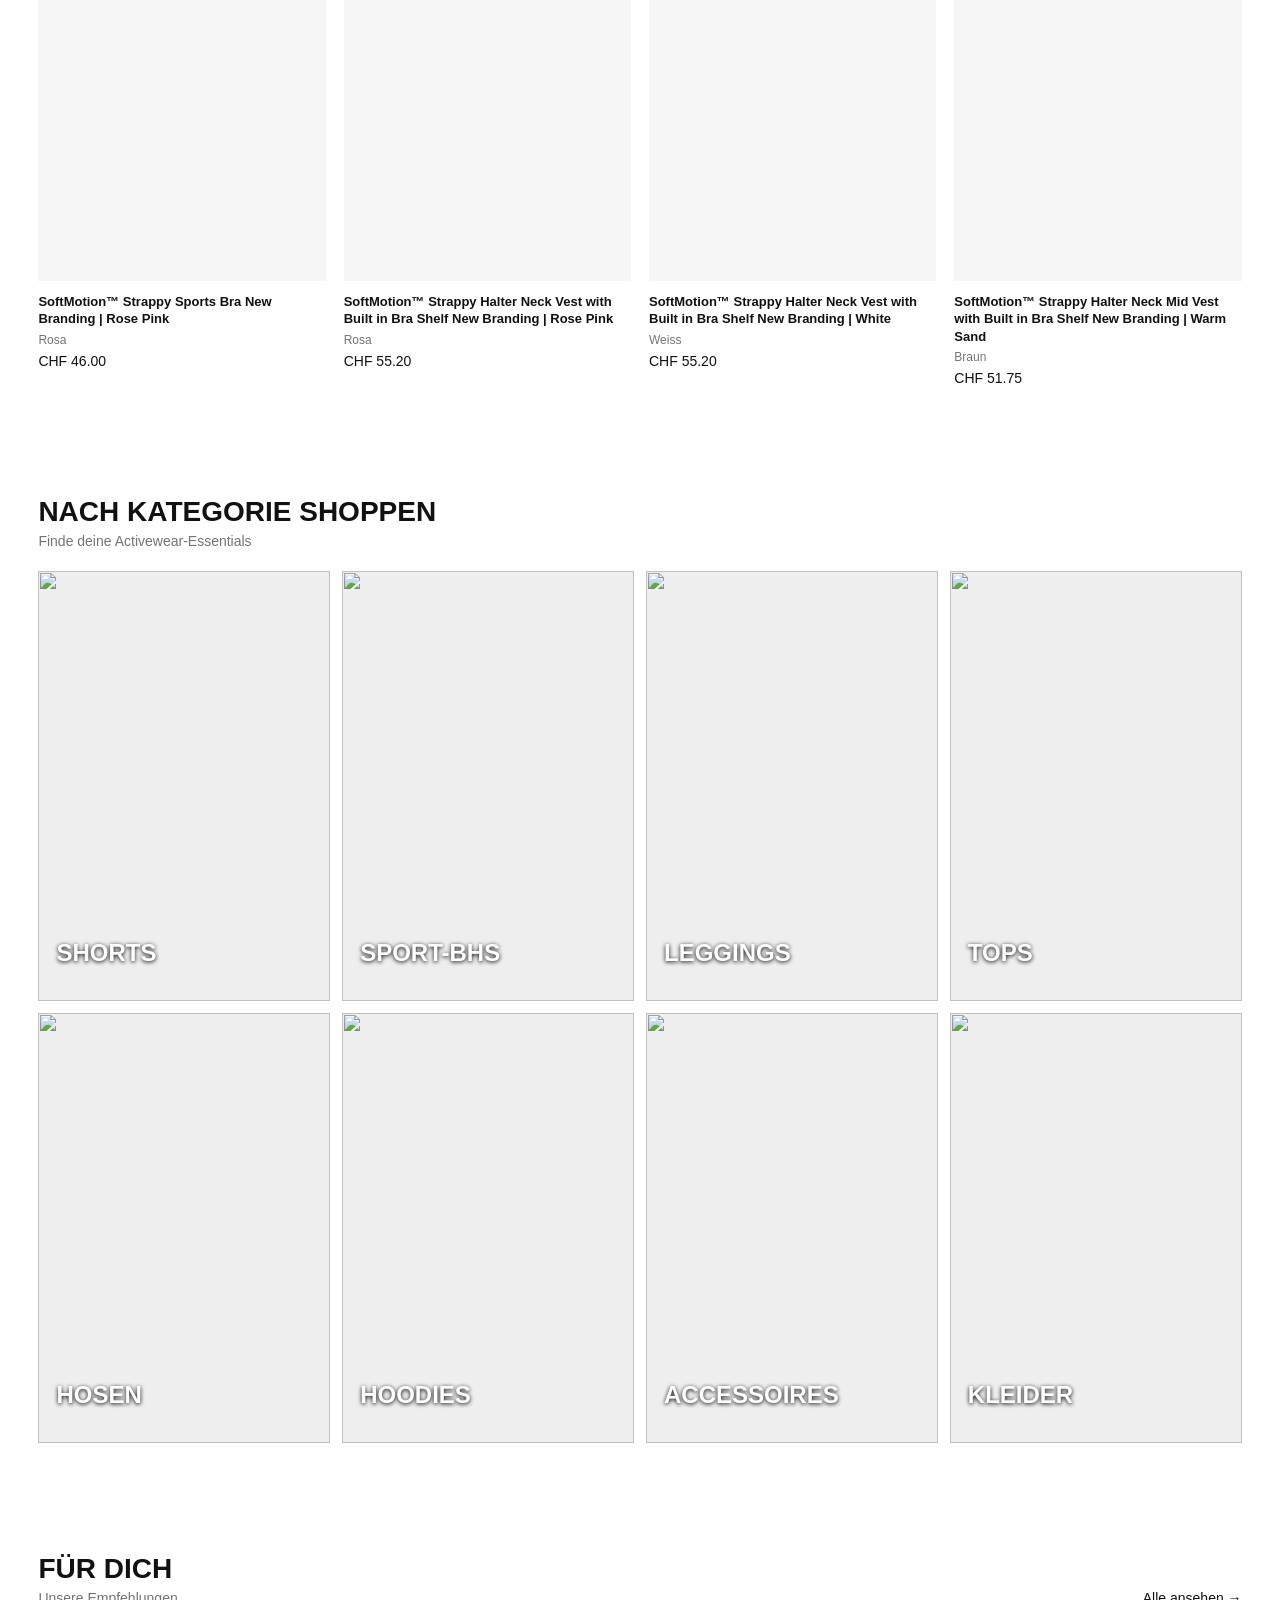
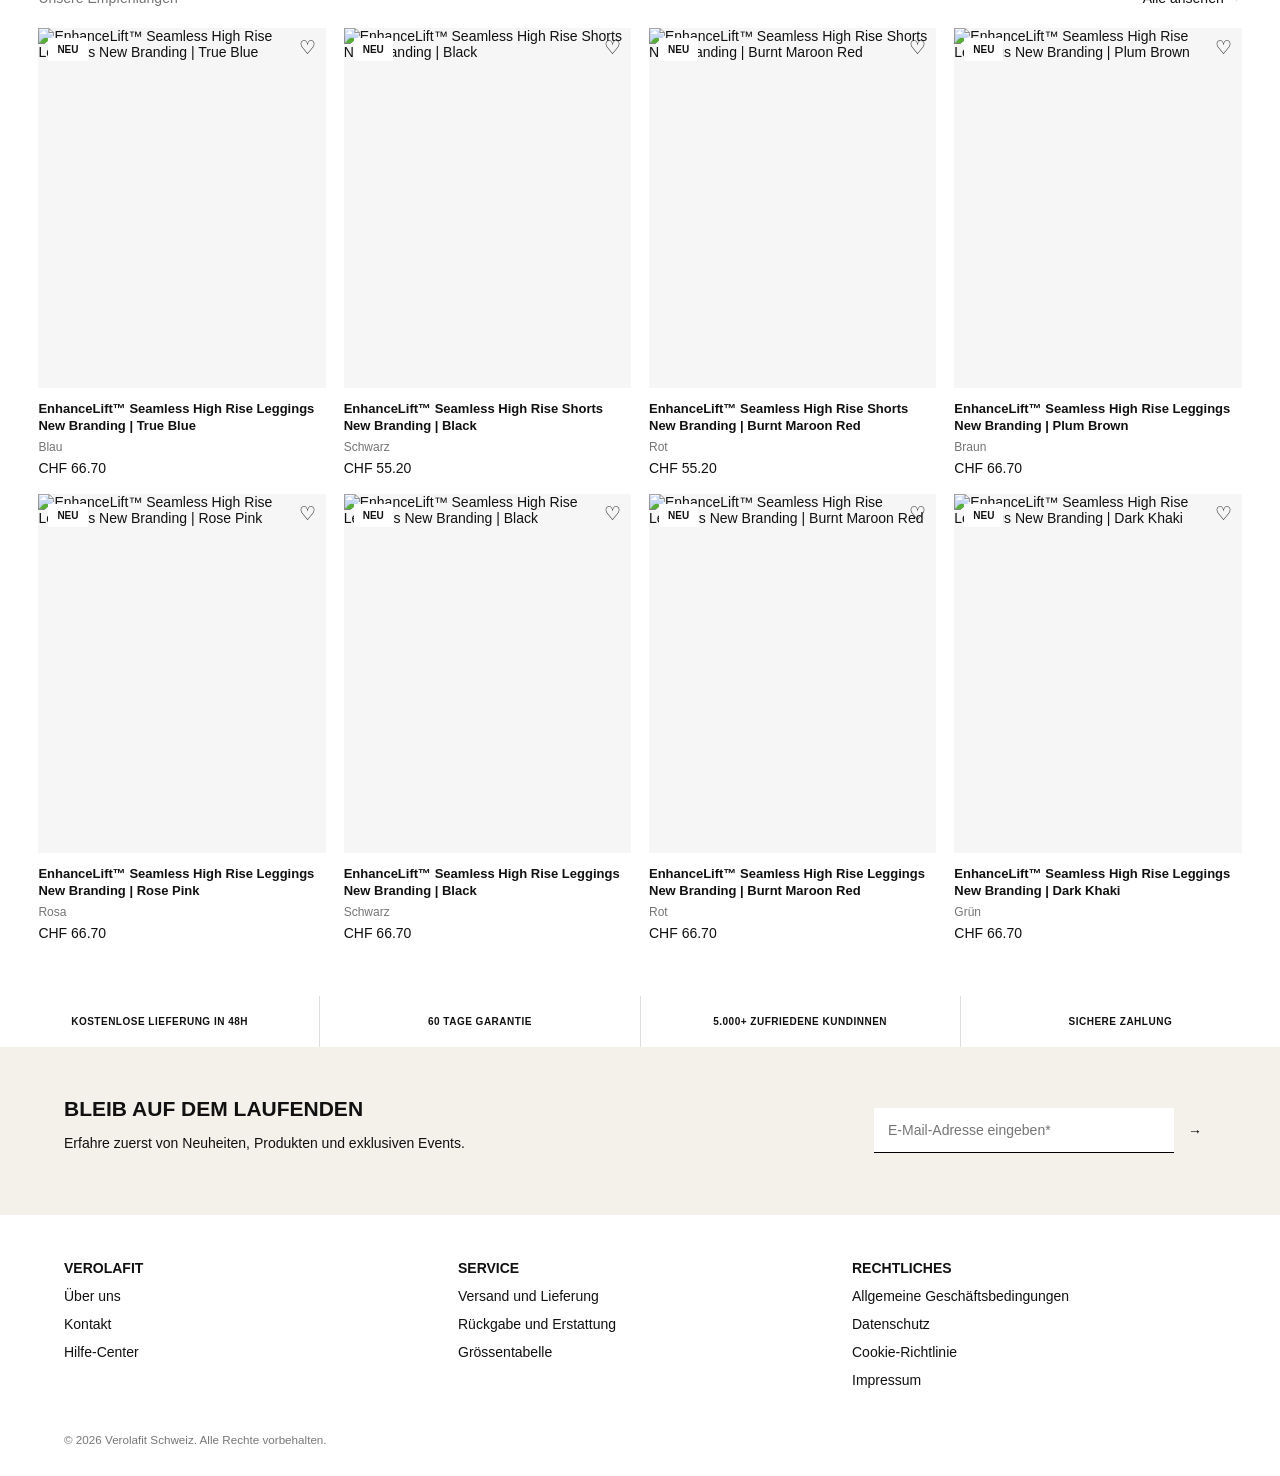
==== commit 620d8a86: "Fix Swiss sock title translation" ====
--- a/ch/index.html
+++ b/ch/index.html
@@ -4,4 +4,4 @@
 <aside id="drawer" class="drawer"><button class="close">×</button><h3>SHOP</h3><a href="#/collection/new">Neuheiten</a><a href="#/collection/best-seller">Bestseller</a><a href="#/collection/leggings">Leggings</a><a href="#/collection/bras">Sport-BHs</a><a href="#/collection/tops">Shirts und Tops</a><a href="#/collection/hoodies">Hoodies</a><a href="#/collection/outlet">Outlet</a></aside><div id="shade" class="shade"></div>
 <main id="app"></main>
 <footer><div class="ch-trust-strip"><span>KOSTENLOSE LIEFERUNG IN 48H</span><span>60 TAGE GARANTIE</span><span>5.000+ ZUFRIEDENE KUNDINNEN</span><span>SICHERE ZAHLUNG</span></div><section class="newsletter"><div><h2>BLEIB AUF DEM LAUFENDEN</h2><p>Erfahre zuerst von Neuheiten, Produkten und exklusiven Events.</p></div><form onsubmit="event.preventDefault();this.innerHTML='<b>DU BIST DABEI.</b>'"><input required type="email" placeholder="E-Mail-Adresse eingeben*"><button>→</button></form></section><div class="footer-grid"><div><b>VEROLAFIT</b><a href="#/page/about">Über uns</a><a href="#/page/contact">Kontakt</a><a href="#/page/faq">Hilfe-Center</a></div><div><b>SERVICE</b><a href="#/page/shipping">Versand und Lieferung</a><a href="#/page/returns">Rückgabe und Erstattung</a><a href="#/page/size-guide">Grössentabelle</a></div><div><b>RECHTLICHES</b><a href="#/page/terms">Allgemeine Geschäftsbedingungen</a><a href="#/page/privacy">Datenschutz</a><a href="#/page/cookies">Cookie-Richtlinie</a><a href="#/page/legal">Impressum</a></div></div><small>© 2026 Verolafit Schweiz. Alle Rechte vorbehalten.</small></footer>
-<div id="toast"></div><script src="../products.js"></script><script src="../lulu_product.js?v=2"></script><script src="../airbrush_product.js?v=3"></script><script src="../socks_product.js?v=2"></script><script src="../app.js?v=8"></script><script src="../lulu_ui.js?v=3"></script><script src="../airbrush_ui.js?v=3"></script><script src="../socks_ui.js?v=9"></script><script src="../video_carousel.js?v=4"></script><script src="locale_ch.js?v=1"></script></body></html>
+<div id="toast"></div><script src="../products.js"></script><script src="../lulu_product.js?v=2"></script><script src="../airbrush_product.js?v=3"></script><script src="../socks_product.js?v=2"></script><script src="../app.js?v=8"></script><script src="../lulu_ui.js?v=3"></script><script src="../airbrush_ui.js?v=3"></script><script src="../socks_ui.js?v=9"></script><script src="../video_carousel.js?v=4"></script><script src="locale_ch.js?v=2"></script></body></html>
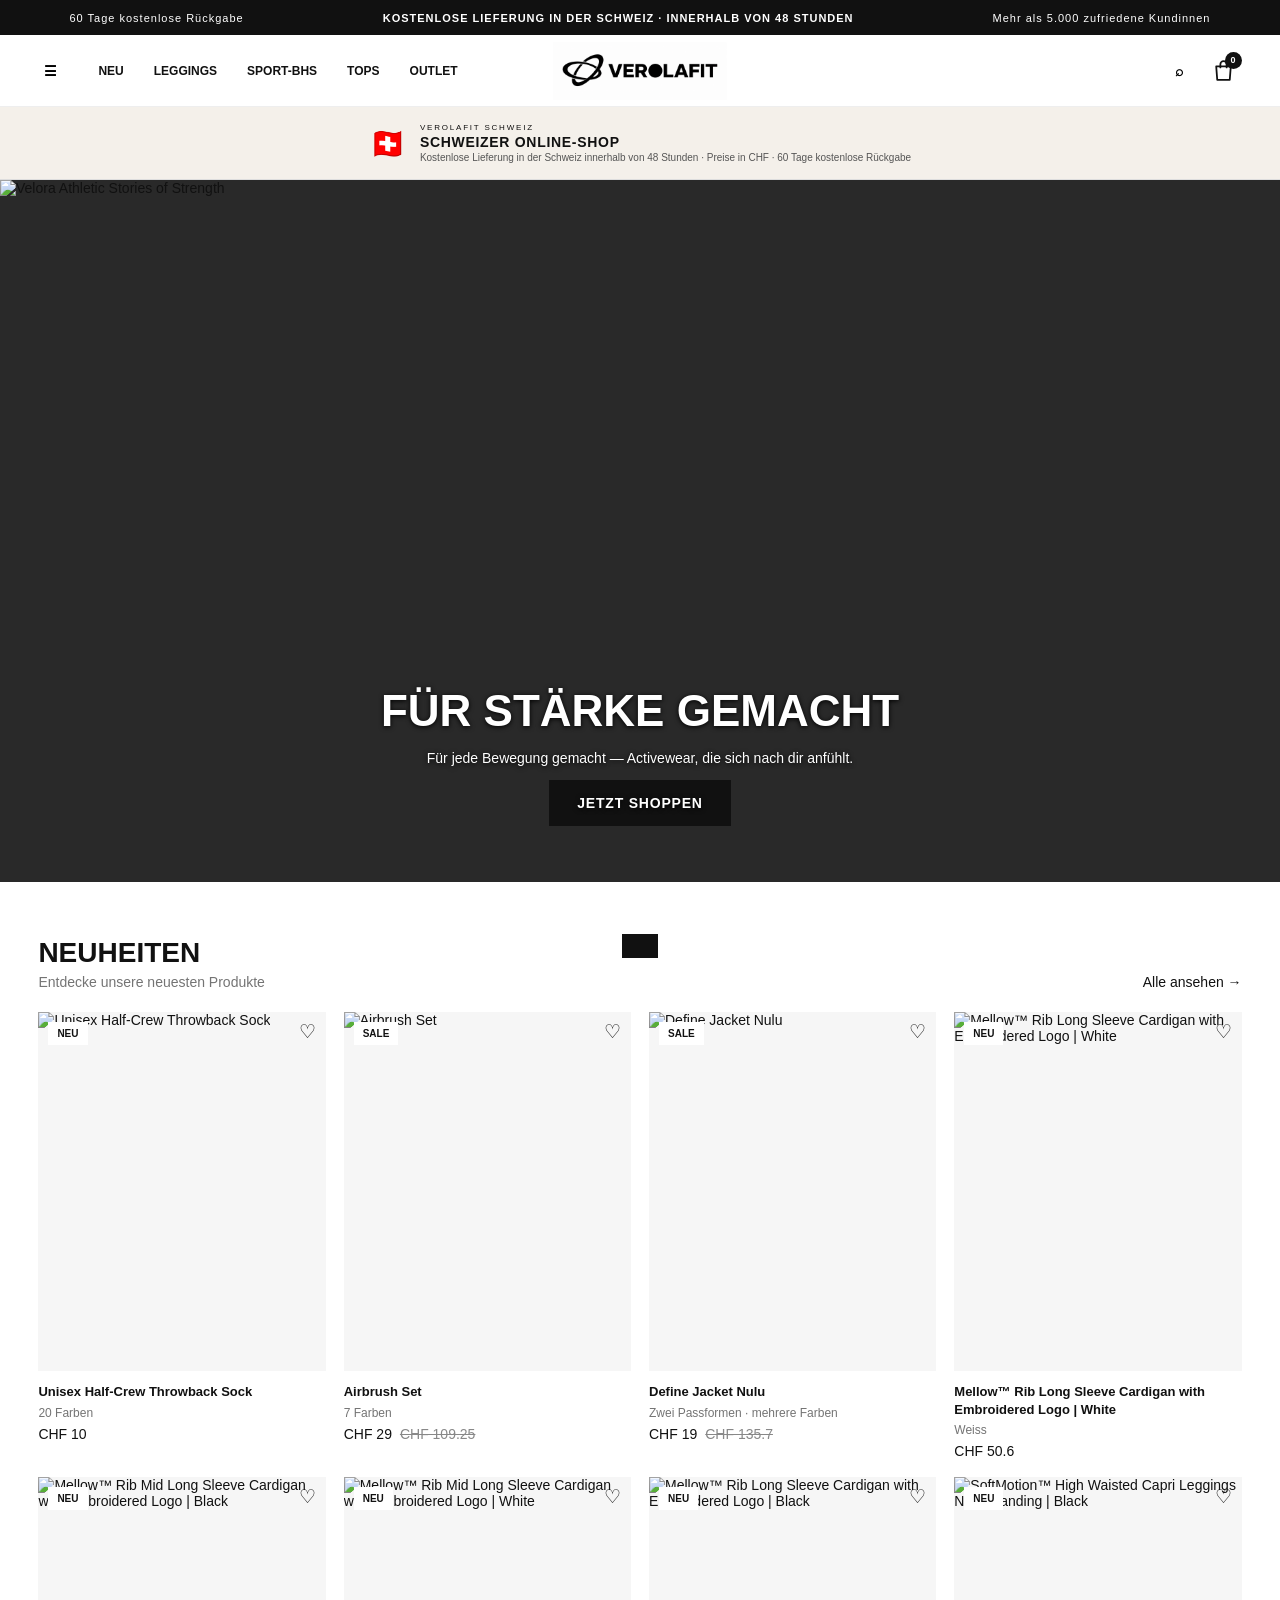
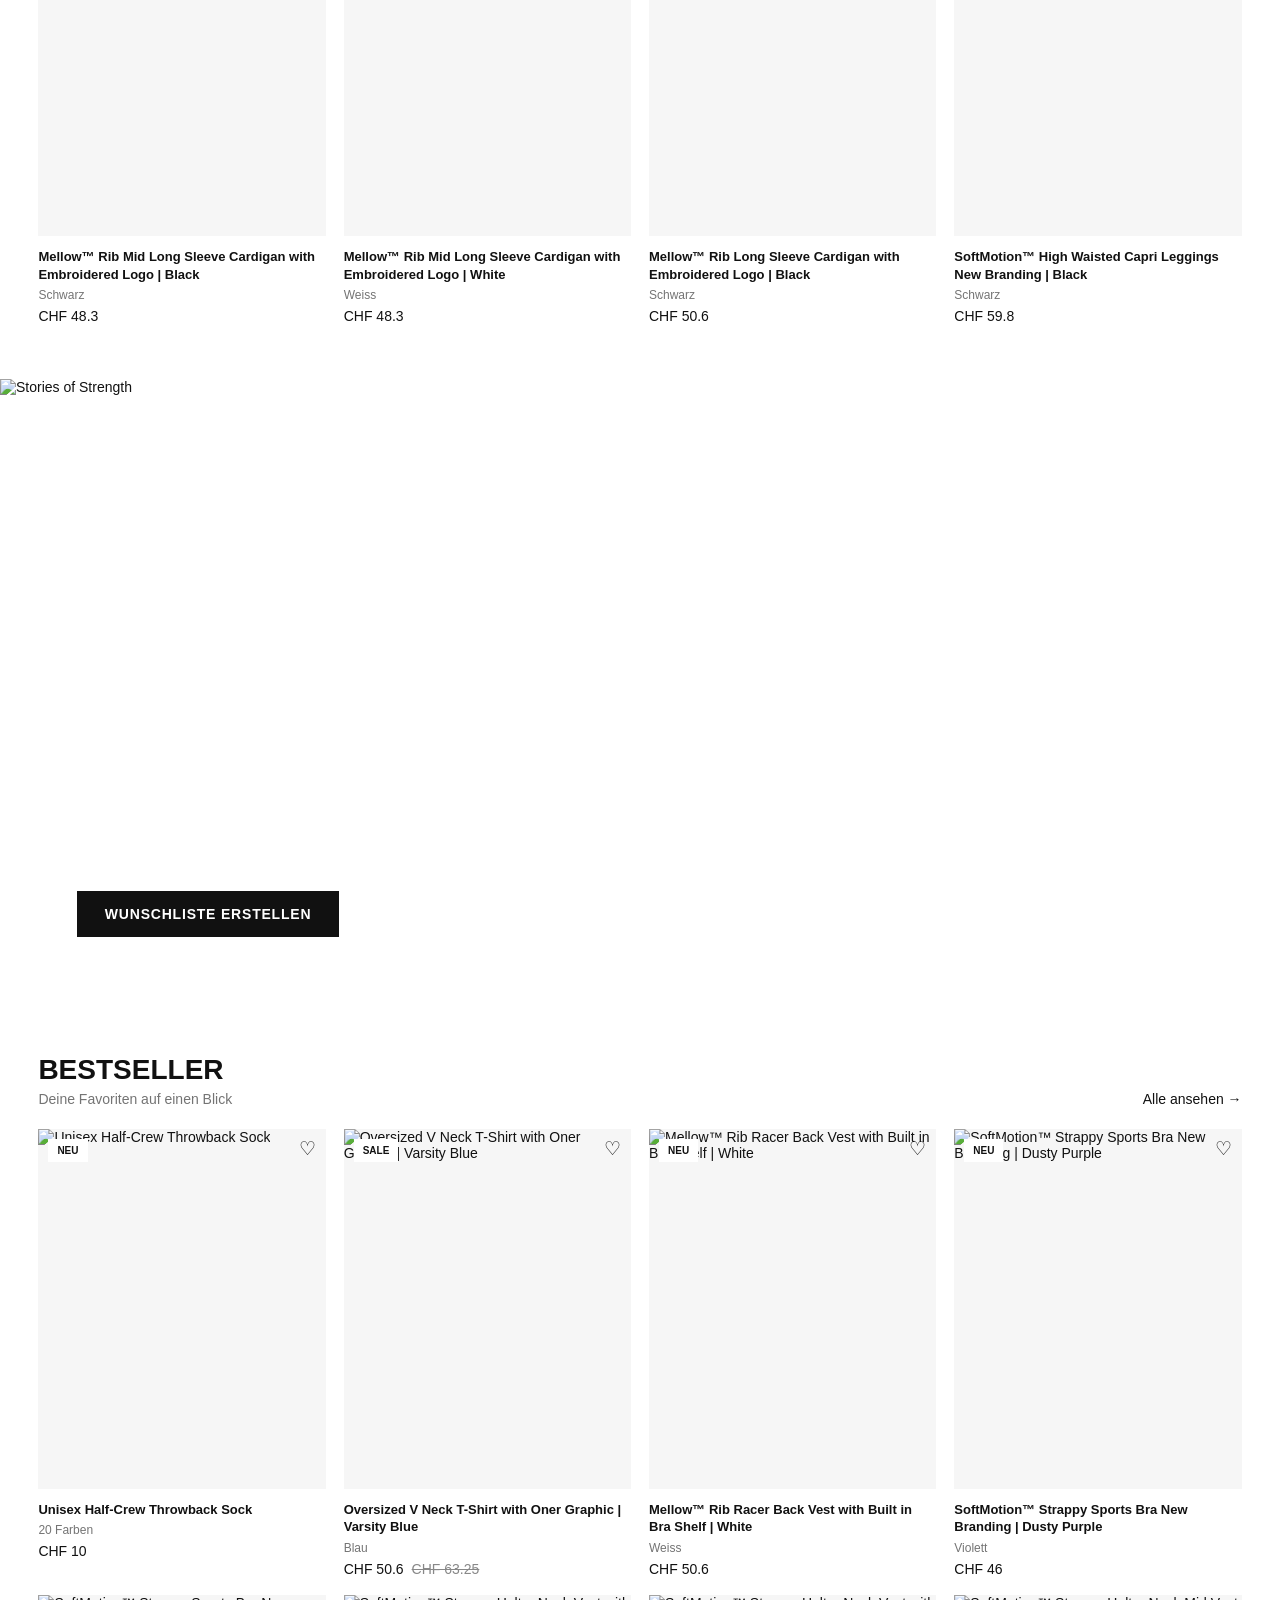
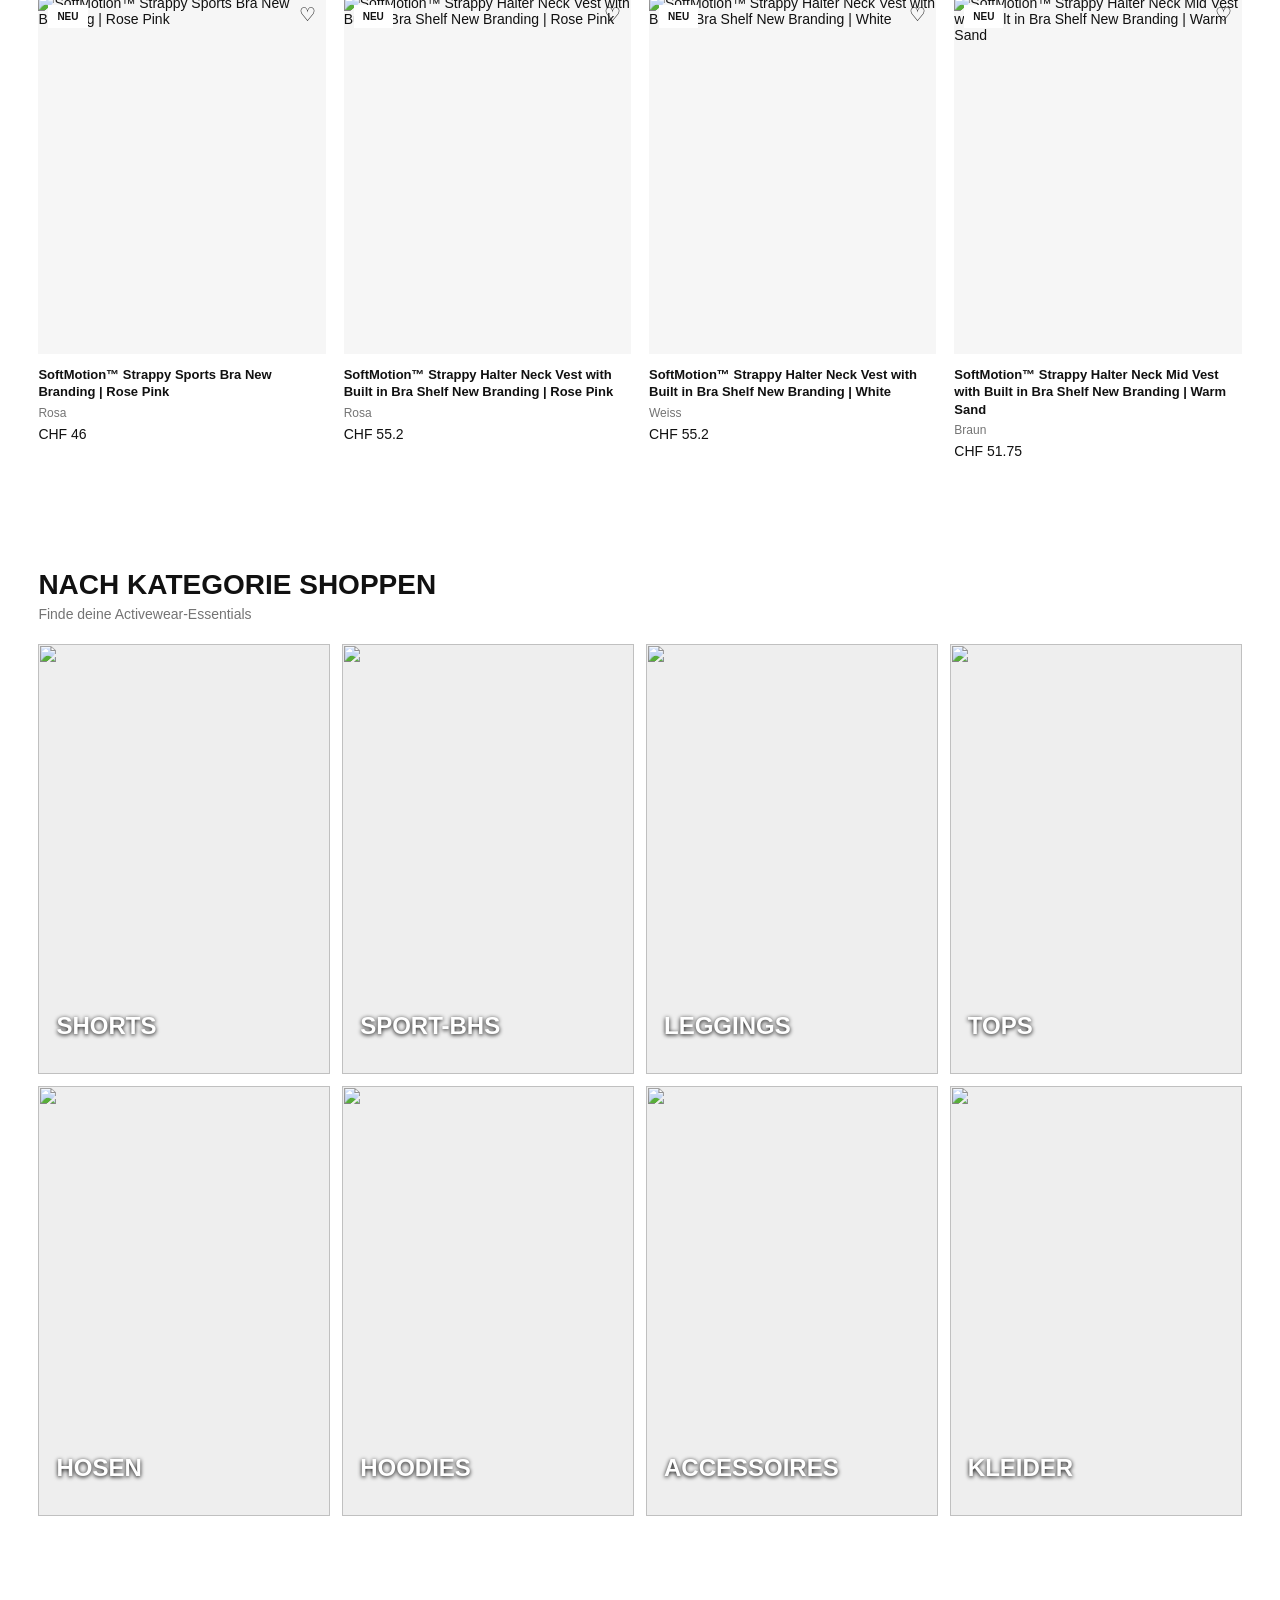
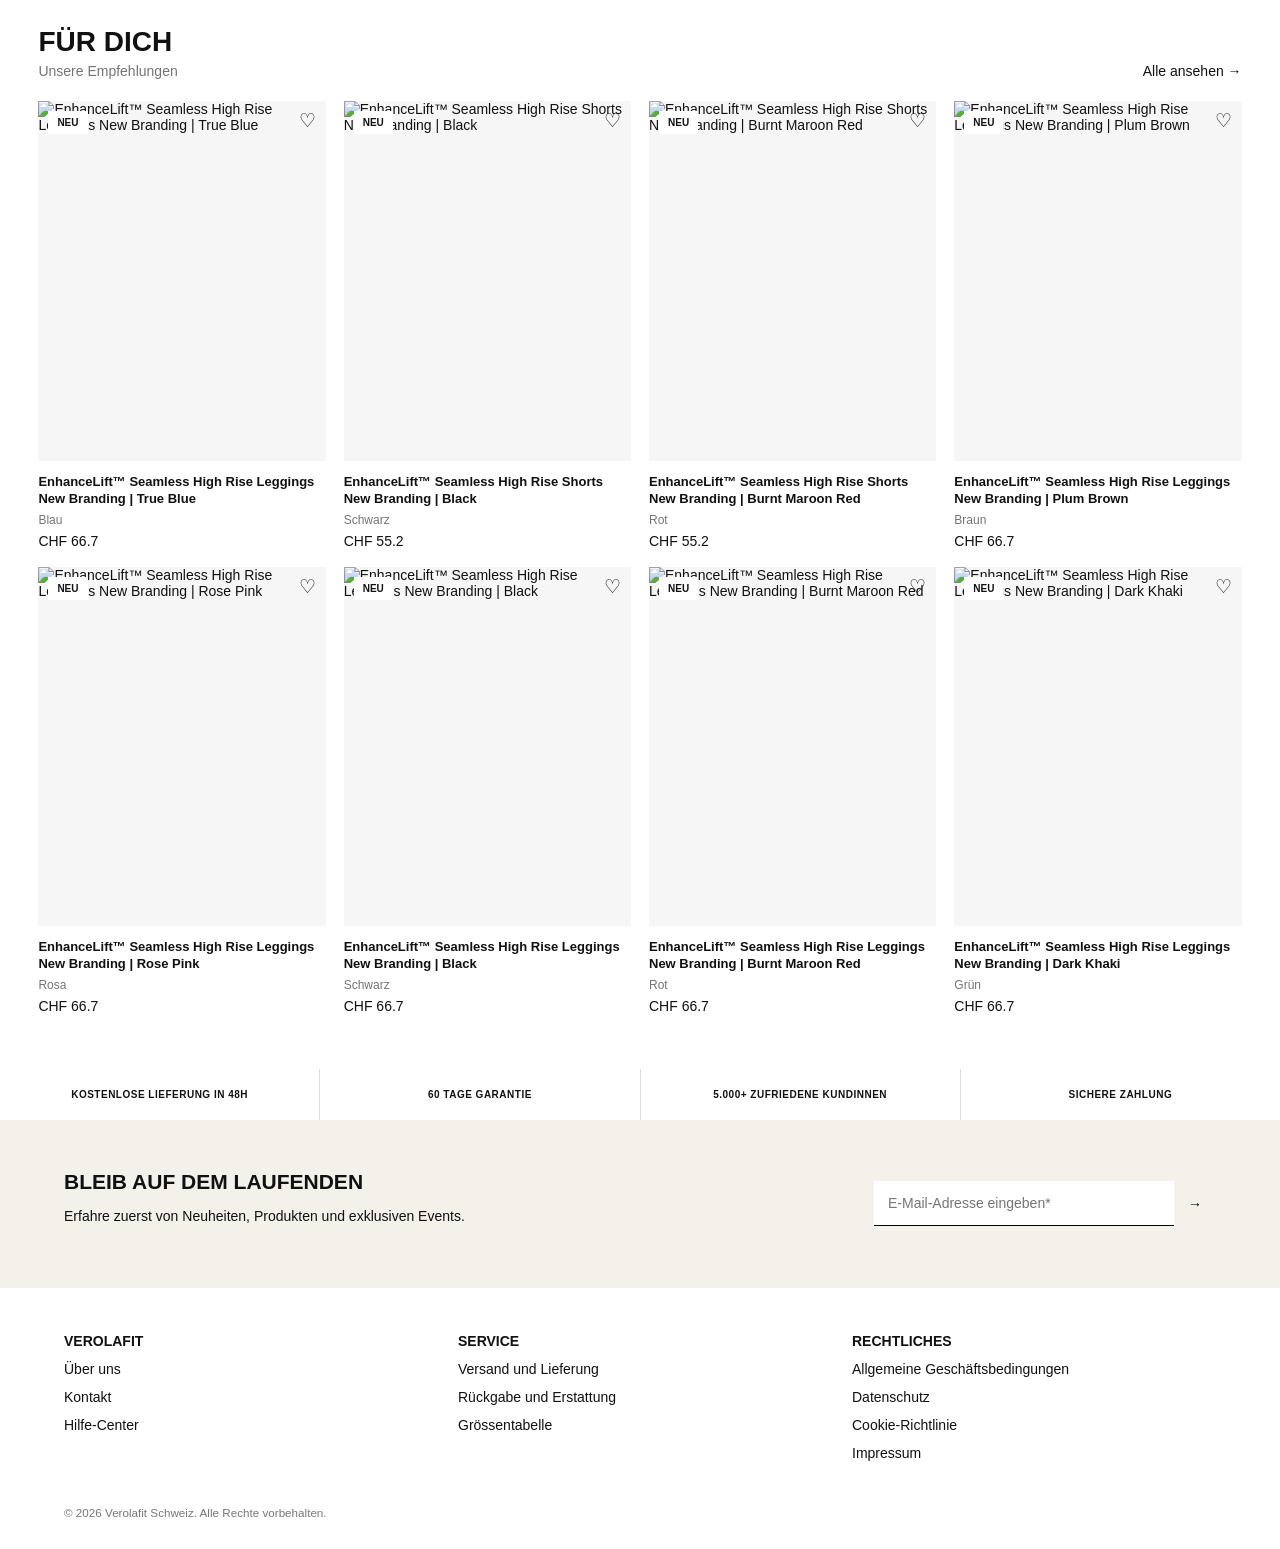
==== commit 9c248eba: "Adjust Swiss prices and market messaging" ====
--- a/ch/index.html
+++ b/ch/index.html
@@ -1,7 +1,7 @@
-<!doctype html><html lang="de-CH"><head><meta charset="utf-8"><meta name="viewport" content="width=device-width,initial-scale=1"><meta name="description" content="Verolafit Schweiz — formende Activewear für jede Bewegung."><title>Verolafit Schweiz — Damen Activewear</title><link rel="preconnect" href="https://cdn.shopify.com"><link rel="stylesheet" href="../styles.css?v=36"></head><body>
+<!doctype html><html lang="de-CH"><head><meta charset="utf-8"><meta name="viewport" content="width=device-width,initial-scale=1"><meta name="description" content="Verolafit Schweiz — formende Activewear für jede Bewegung."><title>Verolafit Schweiz — Damen Activewear</title><link rel="preconnect" href="https://cdn.shopify.com"><link rel="stylesheet" href="../styles.css?v=37"></head><body>
 <div class="announcement"><span>60 Tage kostenlose Rückgabe</span><b>KOSTENLOSE LIEFERUNG IN DER SCHWEIZ · INNERHALB VON 48 STUNDEN</b><span>Mehr als 5.000 zufriedene Kundinnen</span></div>
 <header><button class="icon" id="menuBtn" aria-label="Menü">☰</button><a class="logo image-logo" href="#/" aria-label="Verolafit Startseite"><img src="../assets/velora-logo.png" alt="Verolafit"></a><nav><a href="#/collection/new">NEU</a><a href="#/collection/leggings">LEGGINGS</a><a href="#/collection/bras">SPORT-BHS</a><a href="#/collection/tops">TOPS</a><a href="#/collection/outlet">OUTLET</a></nav><div class="actions"><button class="icon" id="searchBtn" aria-label="Suchen">⌕</button><button class="icon cart-icon" id="cartBtn" aria-label="Warenkorb"><svg viewBox="0 0 24 24" aria-hidden="true"><path d="M5 8h14l-1 13H6L5 8Z"></path><path d="M9 9V6a3 3 0 0 1 6 0v3"></path></svg><span id="cartCount">0</span></button></div></header>
 <aside id="drawer" class="drawer"><button class="close">×</button><h3>SHOP</h3><a href="#/collection/new">Neuheiten</a><a href="#/collection/best-seller">Bestseller</a><a href="#/collection/leggings">Leggings</a><a href="#/collection/bras">Sport-BHs</a><a href="#/collection/tops">Shirts und Tops</a><a href="#/collection/hoodies">Hoodies</a><a href="#/collection/outlet">Outlet</a></aside><div id="shade" class="shade"></div>
 <main id="app"></main>
 <footer><div class="ch-trust-strip"><span>KOSTENLOSE LIEFERUNG IN 48H</span><span>60 TAGE GARANTIE</span><span>5.000+ ZUFRIEDENE KUNDINNEN</span><span>SICHERE ZAHLUNG</span></div><section class="newsletter"><div><h2>BLEIB AUF DEM LAUFENDEN</h2><p>Erfahre zuerst von Neuheiten, Produkten und exklusiven Events.</p></div><form onsubmit="event.preventDefault();this.innerHTML='<b>DU BIST DABEI.</b>'"><input required type="email" placeholder="E-Mail-Adresse eingeben*"><button>→</button></form></section><div class="footer-grid"><div><b>VEROLAFIT</b><a href="#/page/about">Über uns</a><a href="#/page/contact">Kontakt</a><a href="#/page/faq">Hilfe-Center</a></div><div><b>SERVICE</b><a href="#/page/shipping">Versand und Lieferung</a><a href="#/page/returns">Rückgabe und Erstattung</a><a href="#/page/size-guide">Grössentabelle</a></div><div><b>RECHTLICHES</b><a href="#/page/terms">Allgemeine Geschäftsbedingungen</a><a href="#/page/privacy">Datenschutz</a><a href="#/page/cookies">Cookie-Richtlinie</a><a href="#/page/legal">Impressum</a></div></div><small>© 2026 Verolafit Schweiz. Alle Rechte vorbehalten.</small></footer>
-<div id="toast"></div><script src="../products.js"></script><script src="../lulu_product.js?v=2"></script><script src="../airbrush_product.js?v=3"></script><script src="../socks_product.js?v=2"></script><script src="../app.js?v=8"></script><script src="../lulu_ui.js?v=3"></script><script src="../airbrush_ui.js?v=3"></script><script src="../socks_ui.js?v=9"></script><script src="../video_carousel.js?v=4"></script><script src="locale_ch.js?v=2"></script></body></html>
+<div id="toast"></div><script src="../products.js"></script><script src="../lulu_product.js?v=2"></script><script src="../airbrush_product.js?v=3"></script><script src="../socks_product.js?v=2"></script><script src="../app.js?v=8"></script><script src="../lulu_ui.js?v=3"></script><script src="../airbrush_ui.js?v=3"></script><script src="../socks_ui.js?v=10"></script><script src="../video_carousel.js?v=4"></script><script src="locale_ch.js?v=3"></script></body></html>
--- a/styles.css
+++ b/styles.css
@@ -34,3 +34,4 @@
 .service-copy{color:#444;line-height:1.65;padding:4px 0px 2px}.service-copy p{margin:4px 0px 12px}.service-copy ul{margin:0;padding-left:20px}.service-copy li{margin:6px 0px}
 .sock-customer-proof{margin:7px 0 10px;border-color:#cfe5d5;background:linear-gradient(90deg,#f7fff8,#fff)}.sock-customer-proof strong{color:#00a862}.sock-customer-proof .proof-faces i{width:30px;height:30px;background:#edf7ef;color:#176b37;border-color:#fff;font-size:8px;font-weight:800}.sock-product .review-scroll{max-height:min(570px,64vh)}.sock-product .review-modal article>.review-initial{width:48px;height:48px;border-radius:50%;display:grid;place-items:center;align-self:center;background:#edf7ef;color:#176b37;font-style:normal;font-size:12px;font-weight:800}
 .ch-trust-strip{display:grid;grid-template-columns:repeat(4,1fr);gap:1px;background:#ddd}.ch-trust-strip span{background:#fff;padding:20px 8px;text-align:center;font-size:10px;font-weight:800;letter-spacing:.5px}.ch-app-banner{margin-top:28px;padding:28px 5%;background:#111;color:#fff;display:flex;justify-content:center;gap:18px;align-items:center;text-align:center}.ch-app-banner b{letter-spacing:2px}.ch-app-banner span{font-size:11px;color:#ddd}@media(max-width:700px){.ch-trust-strip{grid-template-columns:1fr 1fr}.ch-trust-strip span{padding:15px 5px;font-size:9px}.ch-app-banner{display:grid;gap:6px;padding:22px 14px}}
+.ch-market-banner{display:flex;justify-content:center;align-items:center;gap:14px;padding:16px 20px;background:#f4f0ea;border-bottom:1px solid #ddd;text-align:left}.ch-market-banner>span{font-size:30px}.ch-market-banner div{display:grid;gap:2px}.ch-market-banner small{font-size:8px;letter-spacing:1.8px}.ch-market-banner b{font-size:14px;letter-spacing:.7px}.ch-market-banner p{margin:0;color:#555;font-size:10px}@media(max-width:700px){.ch-market-banner{padding:12px 14px;align-items:flex-start}.ch-market-banner>span{font-size:25px}.ch-market-banner b{font-size:12px}.ch-market-banner p{font-size:9px;line-height:1.4}}
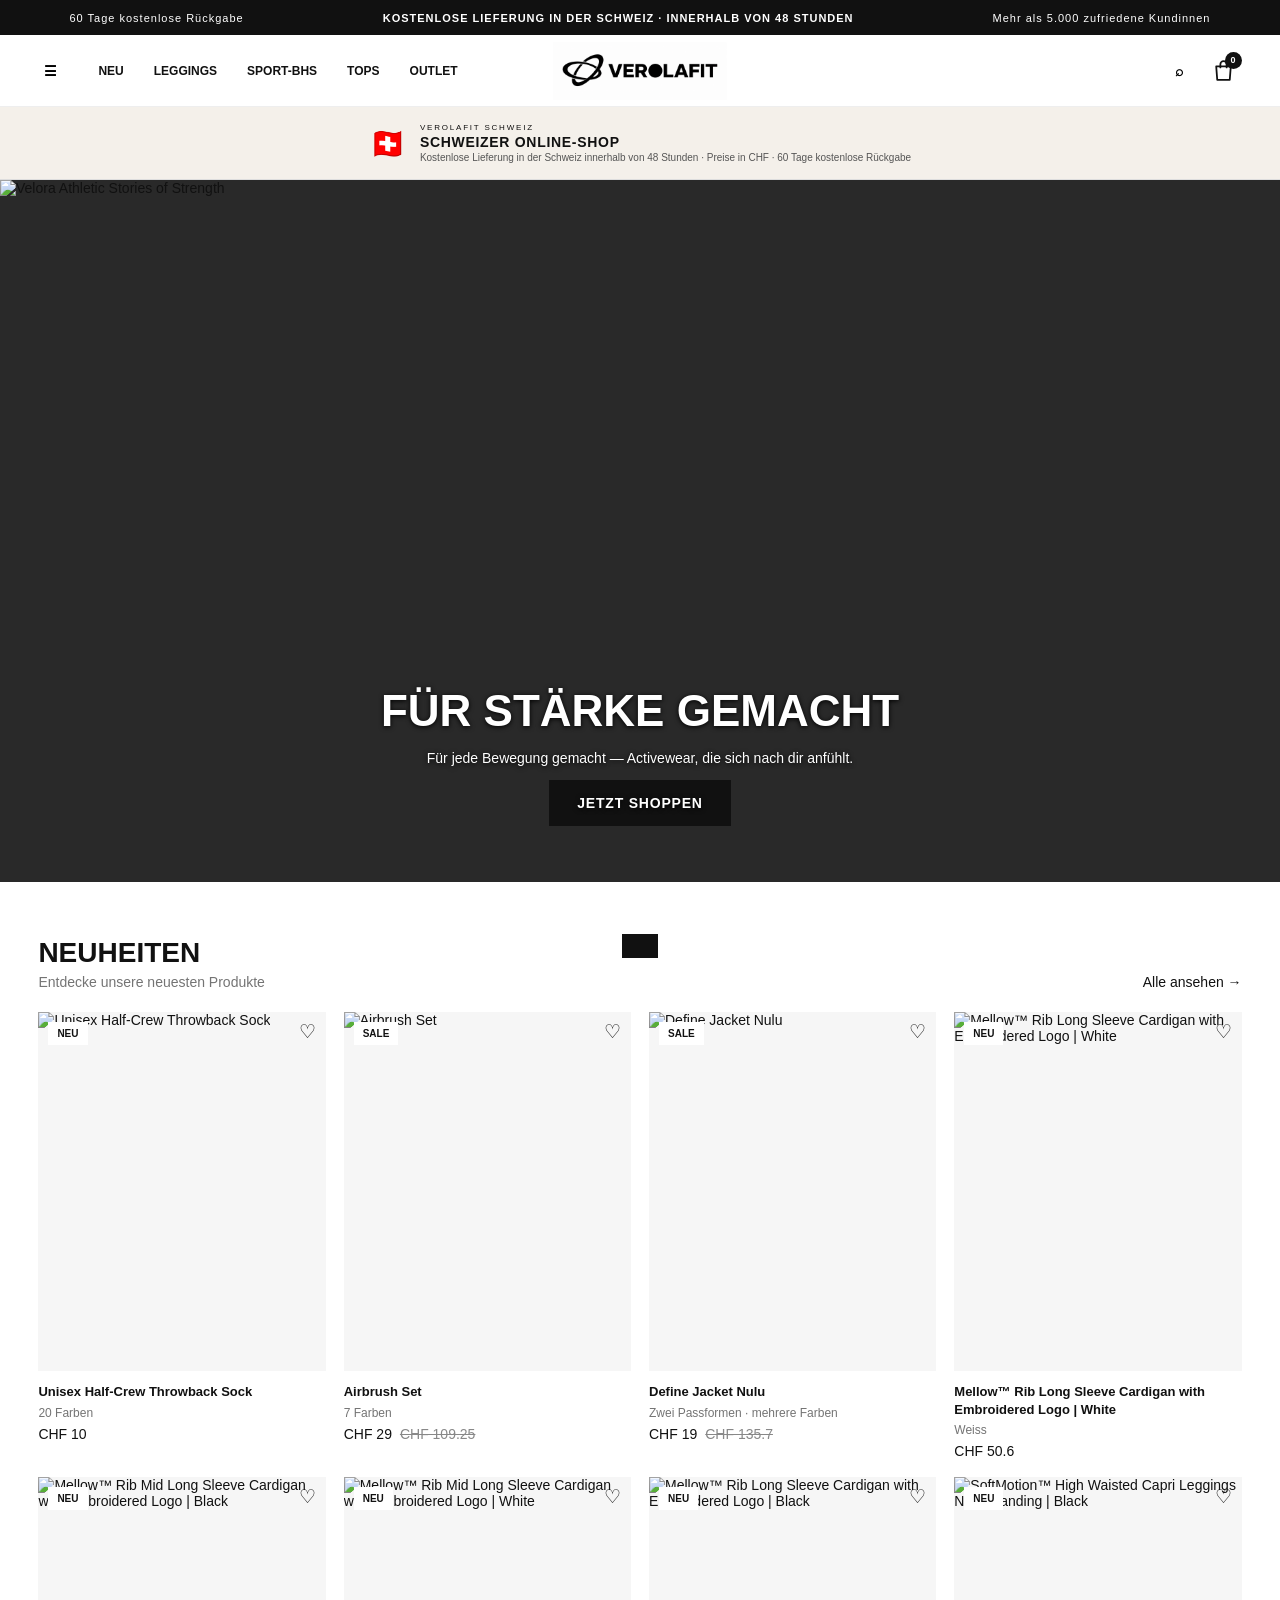
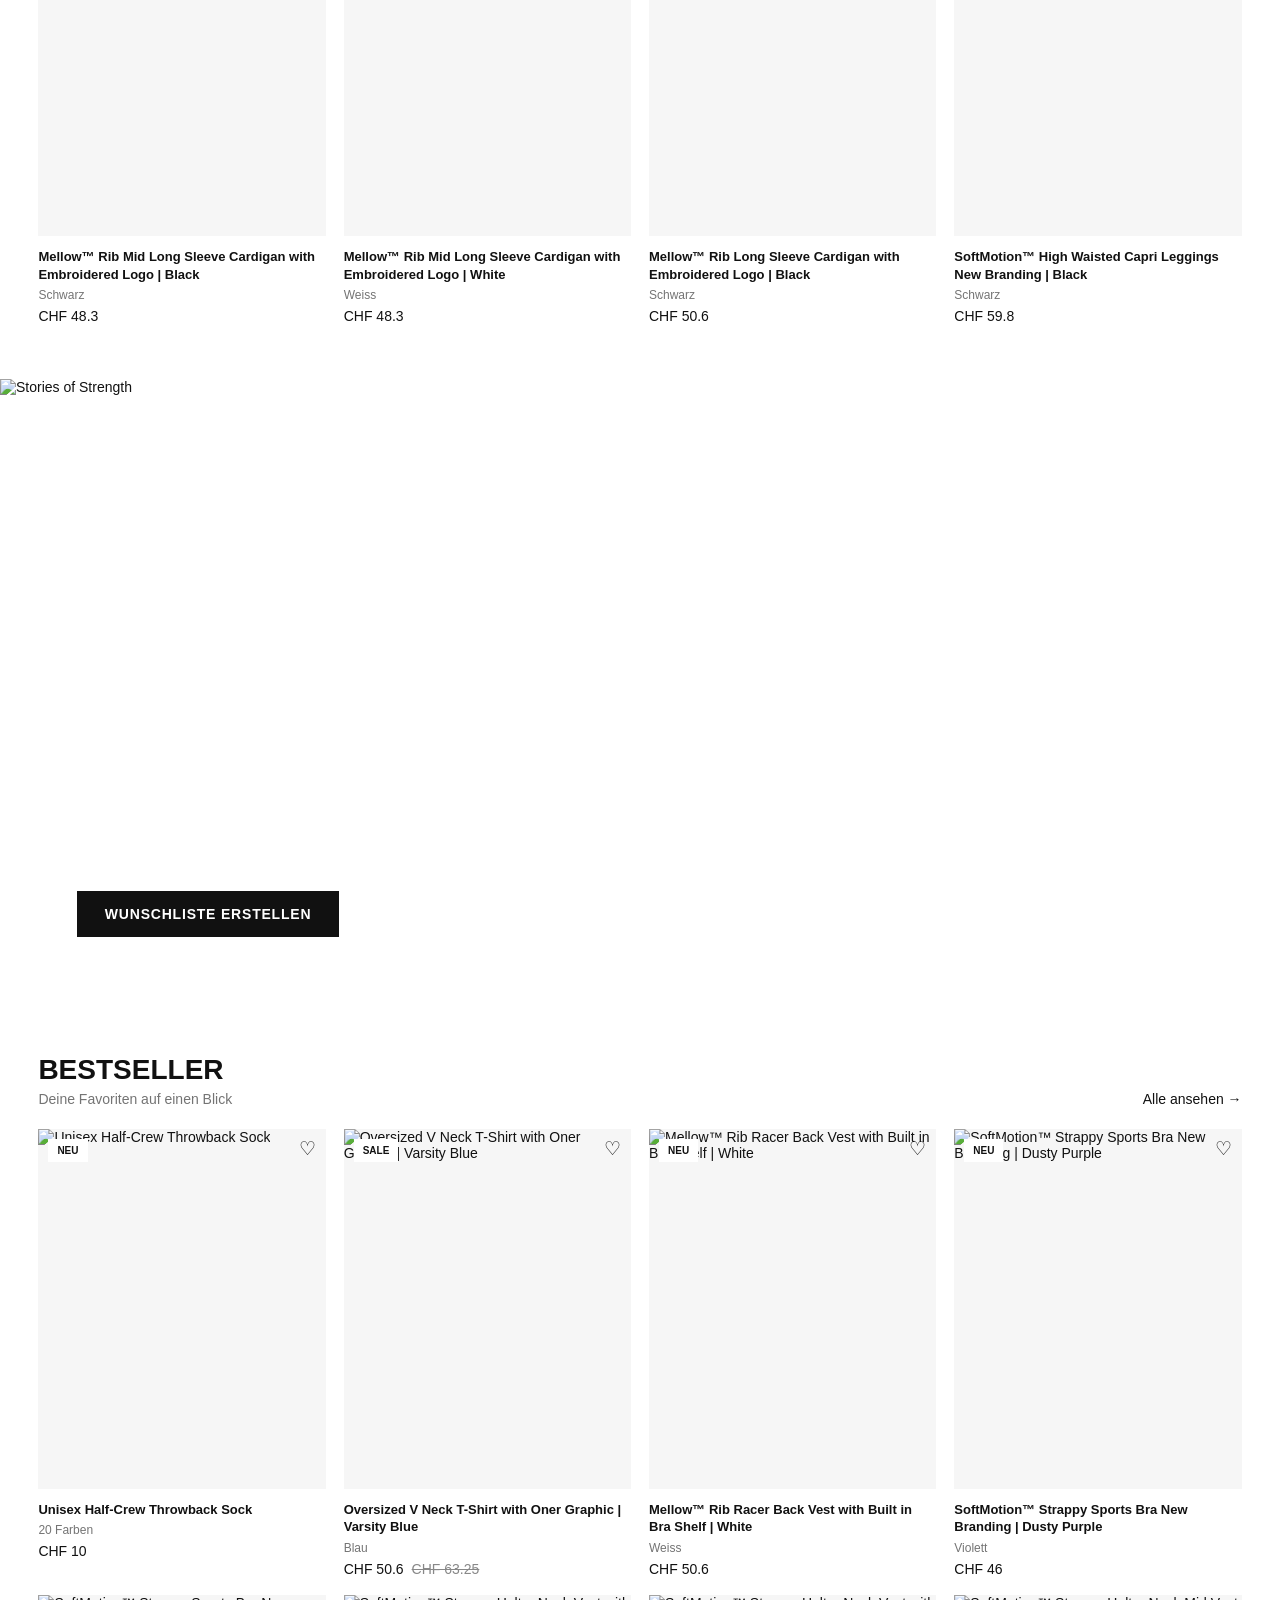
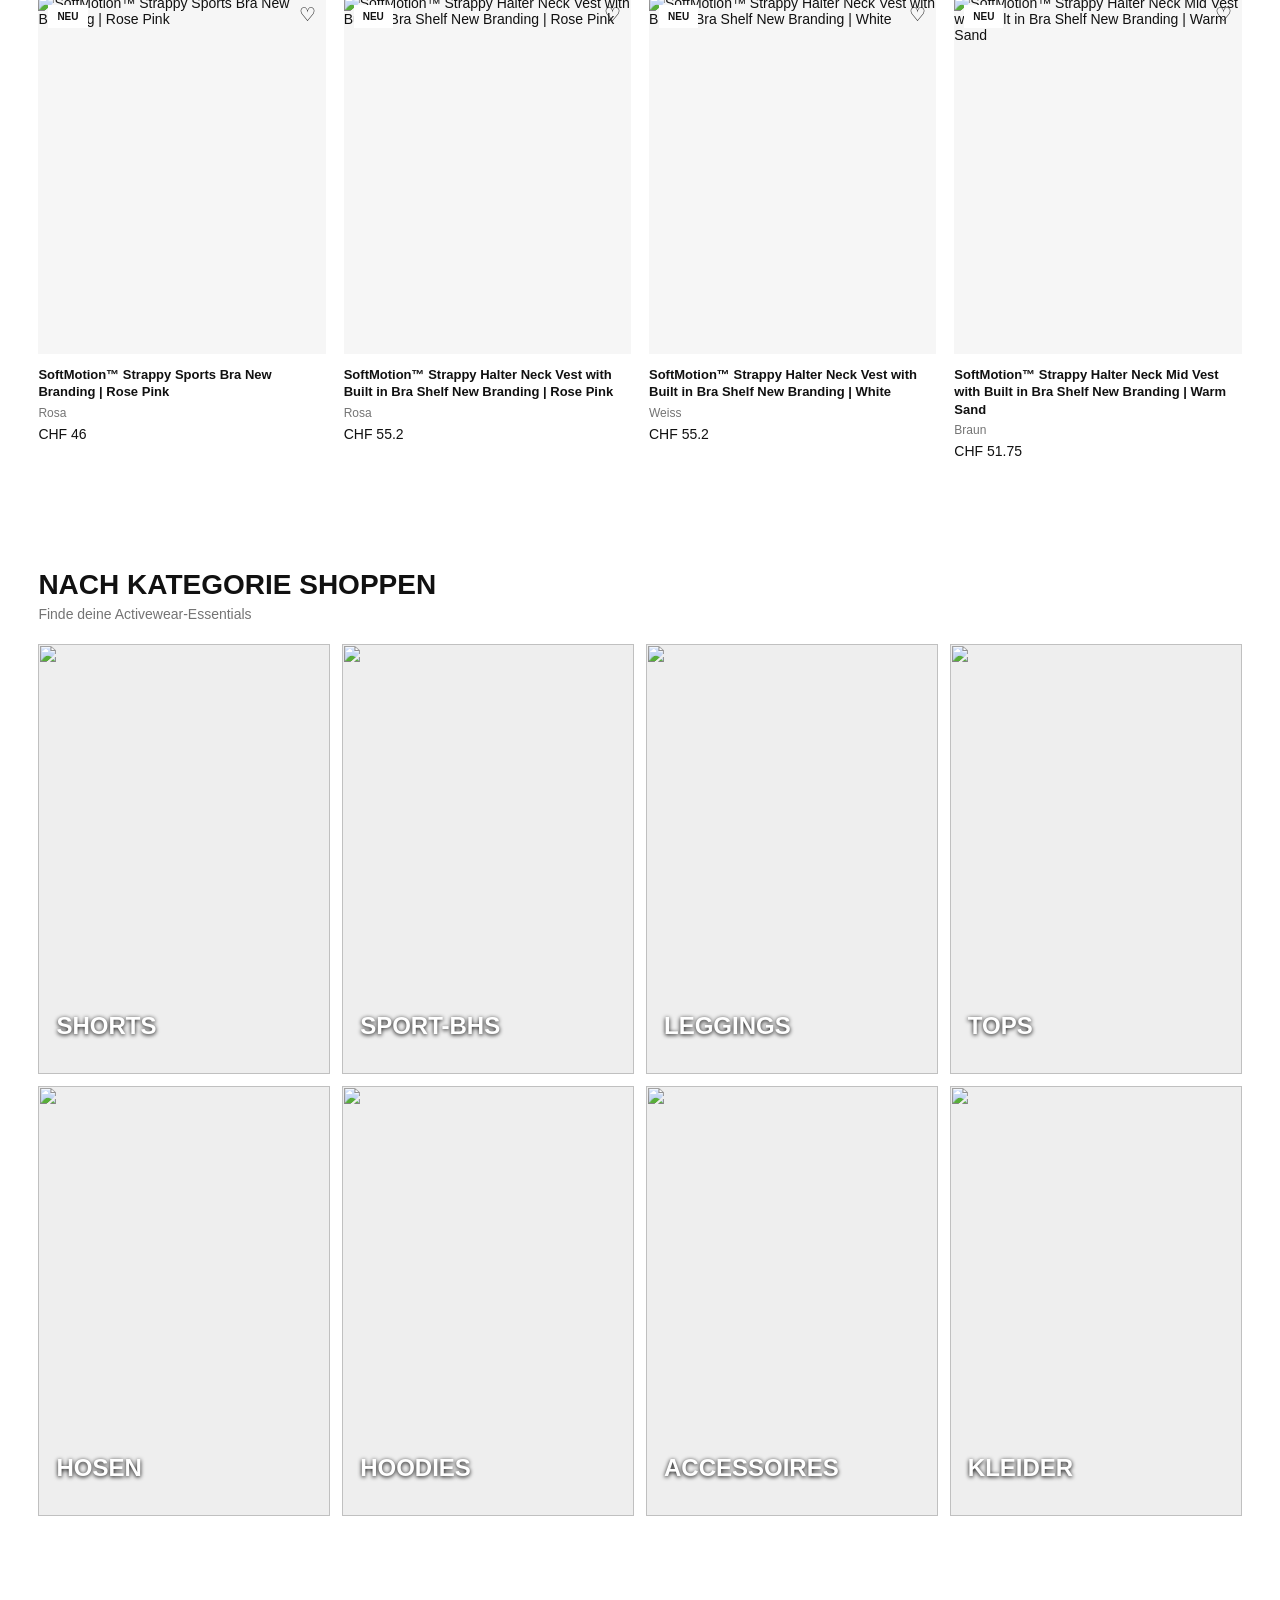
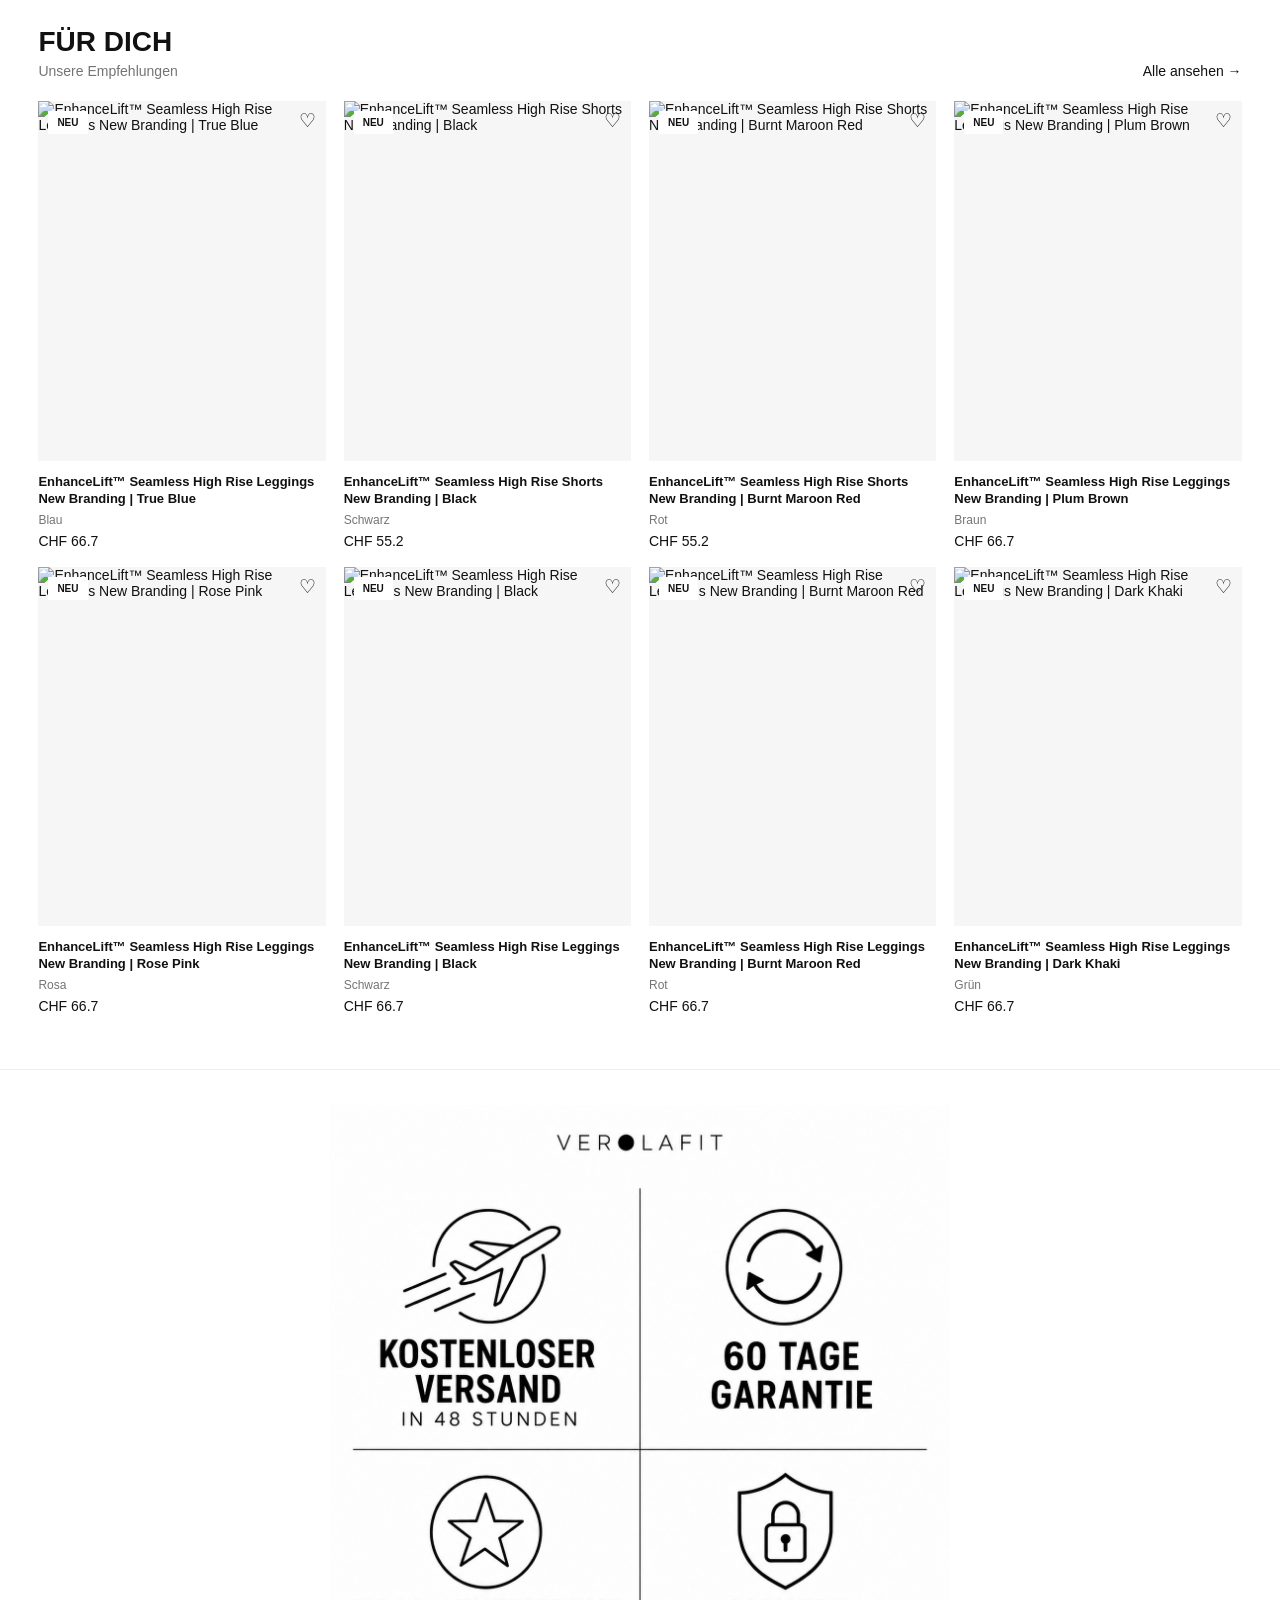
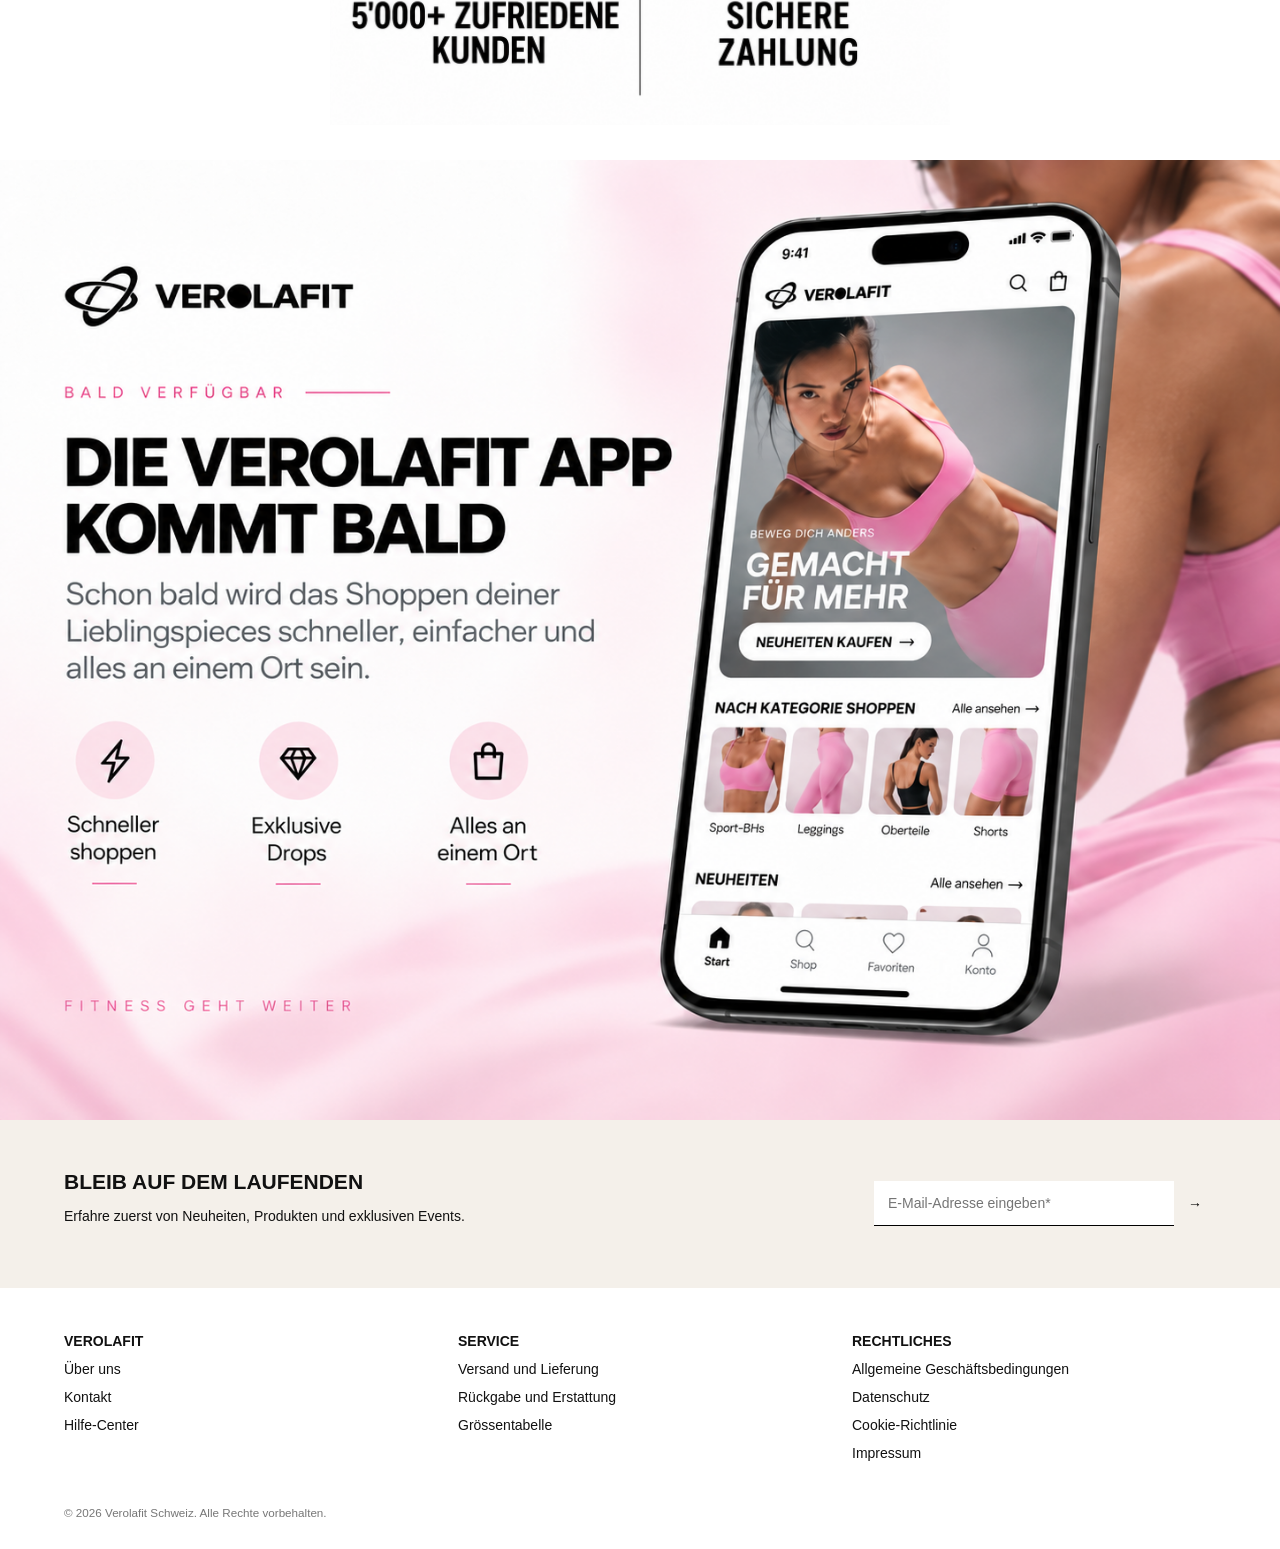
==== commit 4c11a9c1: "Add Swiss app and trust imagery" ====
--- a/ch/index.html
+++ b/ch/index.html
@@ -3,5 +3,5 @@
 <header><button class="icon" id="menuBtn" aria-label="Menü">☰</button><a class="logo image-logo" href="#/" aria-label="Verolafit Startseite"><img src="../assets/velora-logo.png" alt="Verolafit"></a><nav><a href="#/collection/new">NEU</a><a href="#/collection/leggings">LEGGINGS</a><a href="#/collection/bras">SPORT-BHS</a><a href="#/collection/tops">TOPS</a><a href="#/collection/outlet">OUTLET</a></nav><div class="actions"><button class="icon" id="searchBtn" aria-label="Suchen">⌕</button><button class="icon cart-icon" id="cartBtn" aria-label="Warenkorb"><svg viewBox="0 0 24 24" aria-hidden="true"><path d="M5 8h14l-1 13H6L5 8Z"></path><path d="M9 9V6a3 3 0 0 1 6 0v3"></path></svg><span id="cartCount">0</span></button></div></header>
 <aside id="drawer" class="drawer"><button class="close">×</button><h3>SHOP</h3><a href="#/collection/new">Neuheiten</a><a href="#/collection/best-seller">Bestseller</a><a href="#/collection/leggings">Leggings</a><a href="#/collection/bras">Sport-BHs</a><a href="#/collection/tops">Shirts und Tops</a><a href="#/collection/hoodies">Hoodies</a><a href="#/collection/outlet">Outlet</a></aside><div id="shade" class="shade"></div>
 <main id="app"></main>
-<footer><div class="ch-trust-strip"><span>KOSTENLOSE LIEFERUNG IN 48H</span><span>60 TAGE GARANTIE</span><span>5.000+ ZUFRIEDENE KUNDINNEN</span><span>SICHERE ZAHLUNG</span></div><section class="newsletter"><div><h2>BLEIB AUF DEM LAUFENDEN</h2><p>Erfahre zuerst von Neuheiten, Produkten und exklusiven Events.</p></div><form onsubmit="event.preventDefault();this.innerHTML='<b>DU BIST DABEI.</b>'"><input required type="email" placeholder="E-Mail-Adresse eingeben*"><button>→</button></form></section><div class="footer-grid"><div><b>VEROLAFIT</b><a href="#/page/about">Über uns</a><a href="#/page/contact">Kontakt</a><a href="#/page/faq">Hilfe-Center</a></div><div><b>SERVICE</b><a href="#/page/shipping">Versand und Lieferung</a><a href="#/page/returns">Rückgabe und Erstattung</a><a href="#/page/size-guide">Grössentabelle</a></div><div><b>RECHTLICHES</b><a href="#/page/terms">Allgemeine Geschäftsbedingungen</a><a href="#/page/privacy">Datenschutz</a><a href="#/page/cookies">Cookie-Richtlinie</a><a href="#/page/legal">Impressum</a></div></div><small>© 2026 Verolafit Schweiz. Alle Rechte vorbehalten.</small></footer>
-<div id="toast"></div><script src="../products.js"></script><script src="../lulu_product.js?v=2"></script><script src="../airbrush_product.js?v=3"></script><script src="../socks_product.js?v=2"></script><script src="../app.js?v=8"></script><script src="../lulu_ui.js?v=3"></script><script src="../airbrush_ui.js?v=3"></script><script src="../socks_ui.js?v=10"></script><script src="../video_carousel.js?v=4"></script><script src="locale_ch.js?v=3"></script></body></html>
+<footer><div class="footer-trust-image"><img src="../assets/mobile-trust-badges-ch.png" alt="Kostenlose Lieferung in 48 Stunden, 60 Tage Garantie, mehr als 5.000 zufriedene Kundinnen und sichere Zahlung"></div><section class="newsletter"><div><h2>BLEIB AUF DEM LAUFENDEN</h2><p>Erfahre zuerst von Neuheiten, Produkten und exklusiven Events.</p></div><form onsubmit="event.preventDefault();this.innerHTML='<b>DU BIST DABEI.</b>'"><input required type="email" placeholder="E-Mail-Adresse eingeben*"><button>→</button></form></section><div class="footer-grid"><div><b>VEROLAFIT</b><a href="#/page/about">Über uns</a><a href="#/page/contact">Kontakt</a><a href="#/page/faq">Hilfe-Center</a></div><div><b>SERVICE</b><a href="#/page/shipping">Versand und Lieferung</a><a href="#/page/returns">Rückgabe und Erstattung</a><a href="#/page/size-guide">Grössentabelle</a></div><div><b>RECHTLICHES</b><a href="#/page/terms">Allgemeine Geschäftsbedingungen</a><a href="#/page/privacy">Datenschutz</a><a href="#/page/cookies">Cookie-Richtlinie</a><a href="#/page/legal">Impressum</a></div></div><small>© 2026 Verolafit Schweiz. Alle Rechte vorbehalten.</small></footer>
+<div id="toast"></div><script src="../products.js"></script><script src="../lulu_product.js?v=2"></script><script src="../airbrush_product.js?v=3"></script><script src="../socks_product.js?v=2"></script><script src="../app.js?v=9"></script><script src="../lulu_ui.js?v=3"></script><script src="../airbrush_ui.js?v=3"></script><script src="../socks_ui.js?v=10"></script><script src="../video_carousel.js?v=4"></script><script src="locale_ch.js?v=3"></script></body></html>
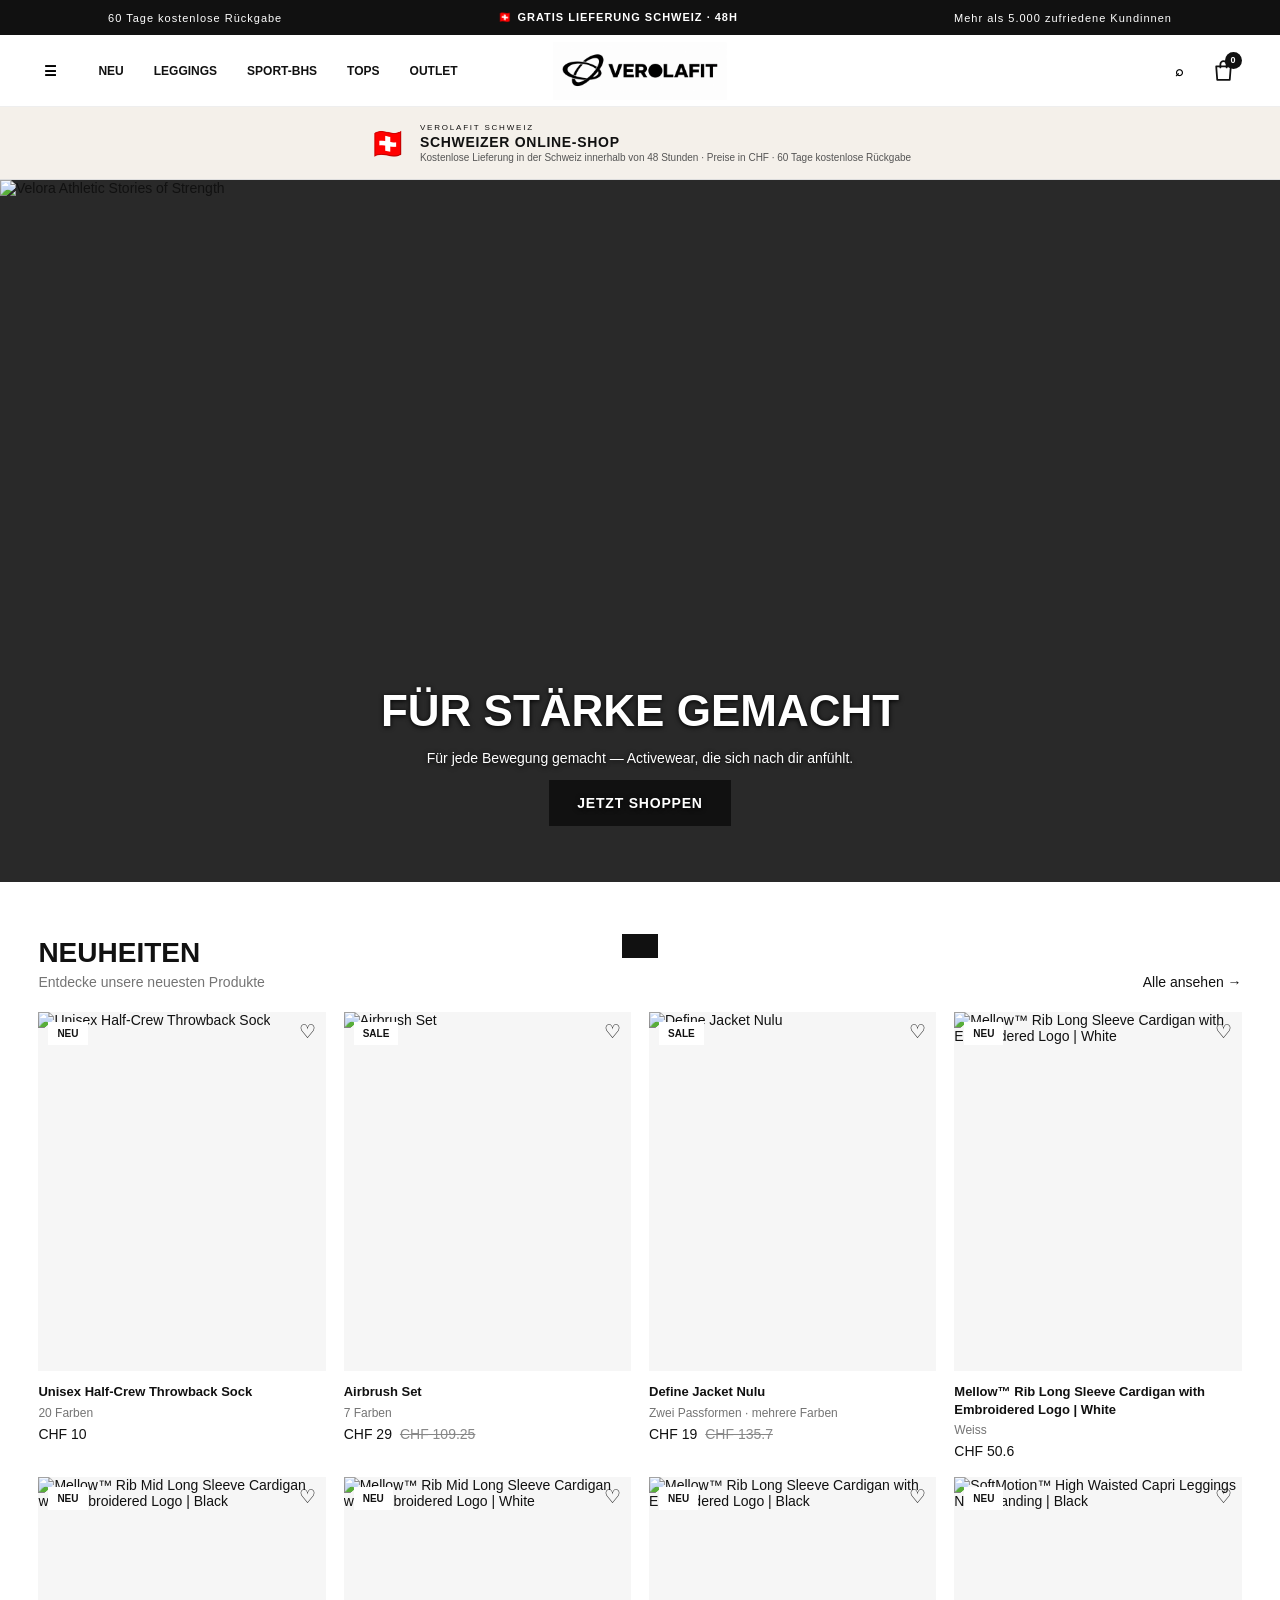
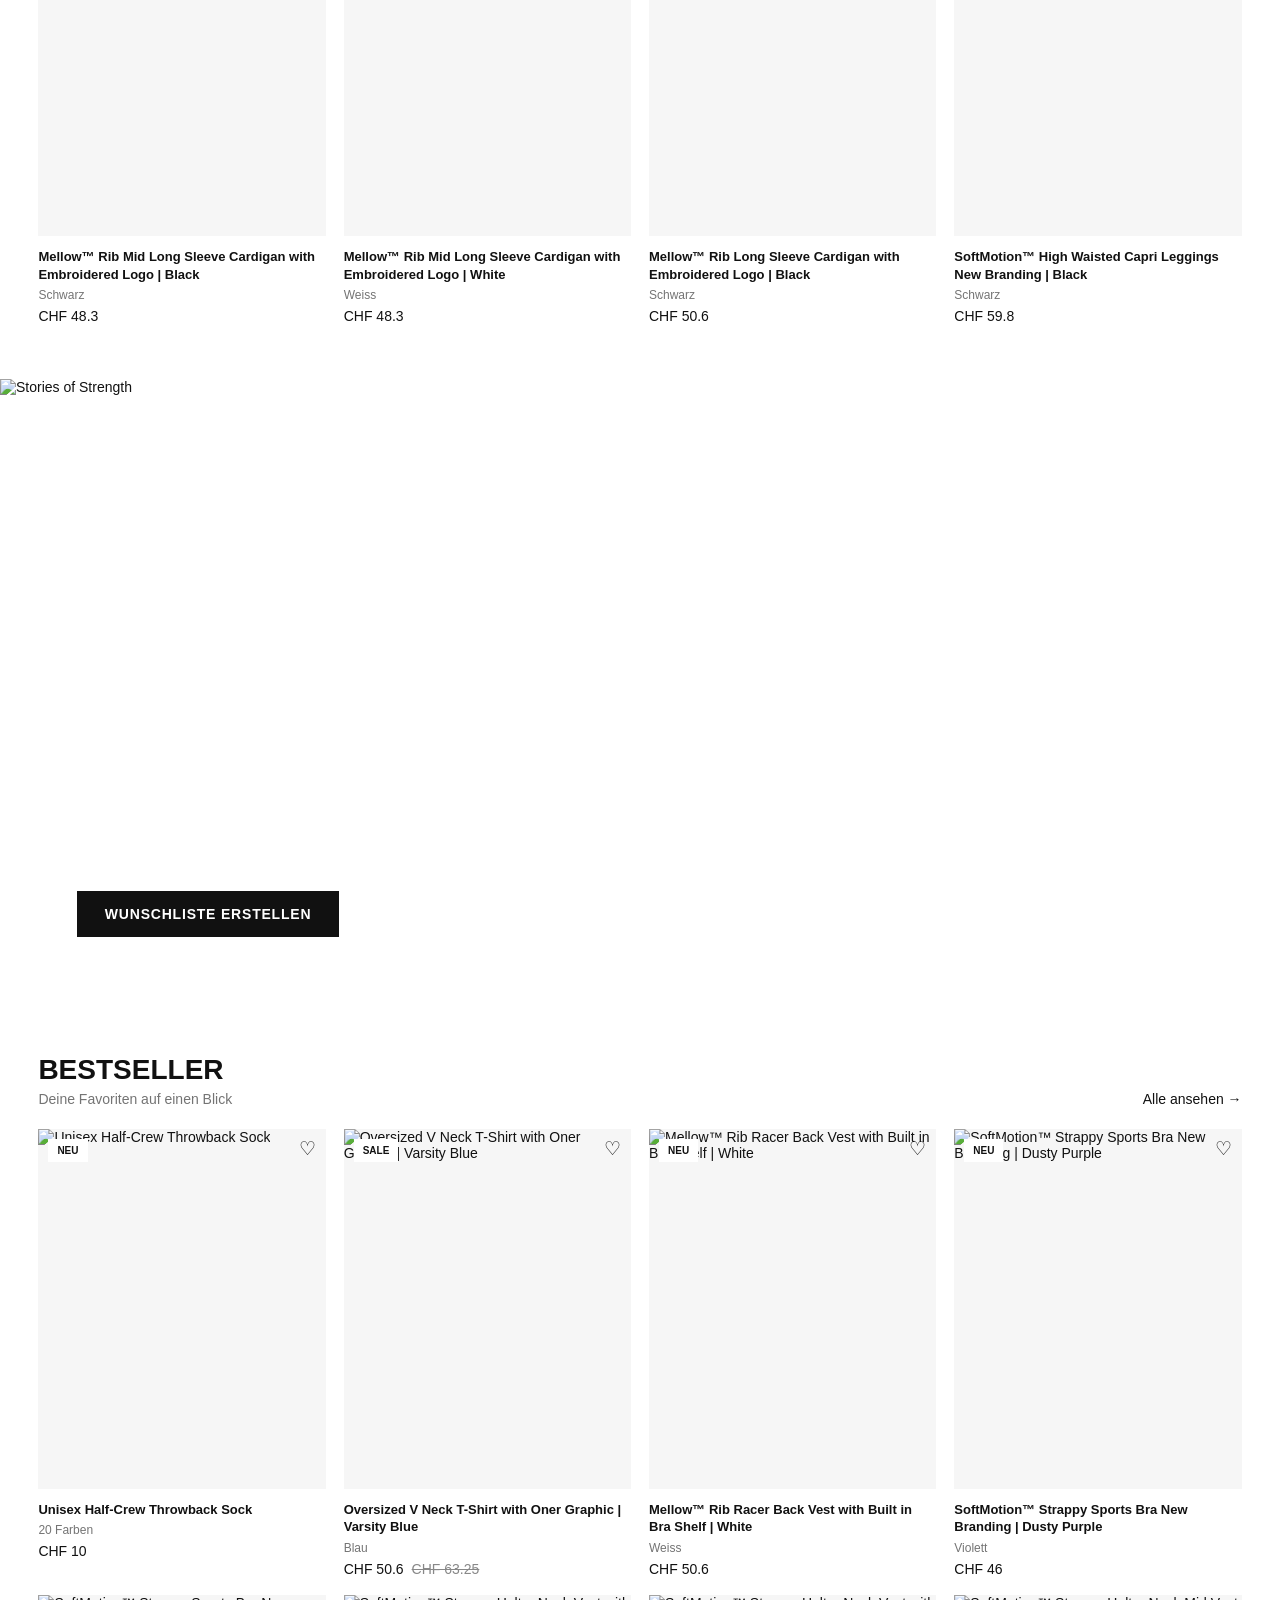
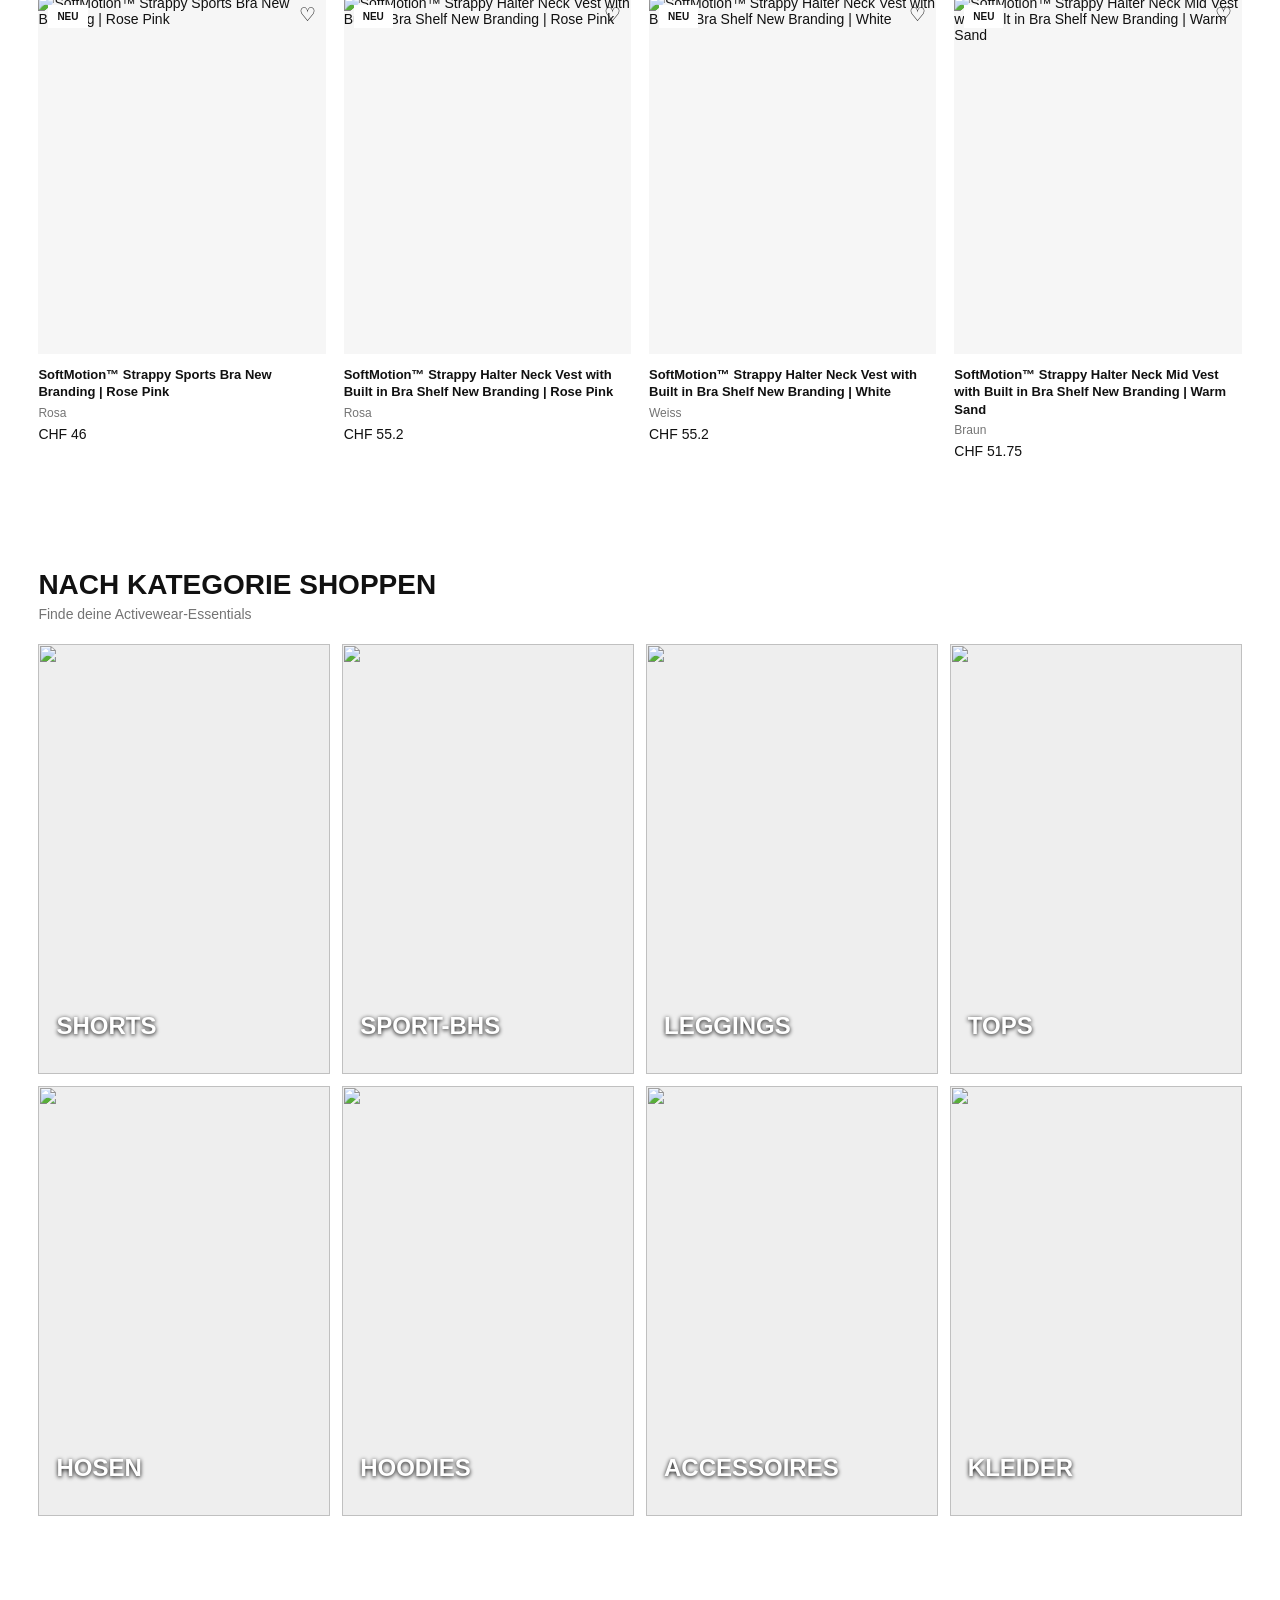
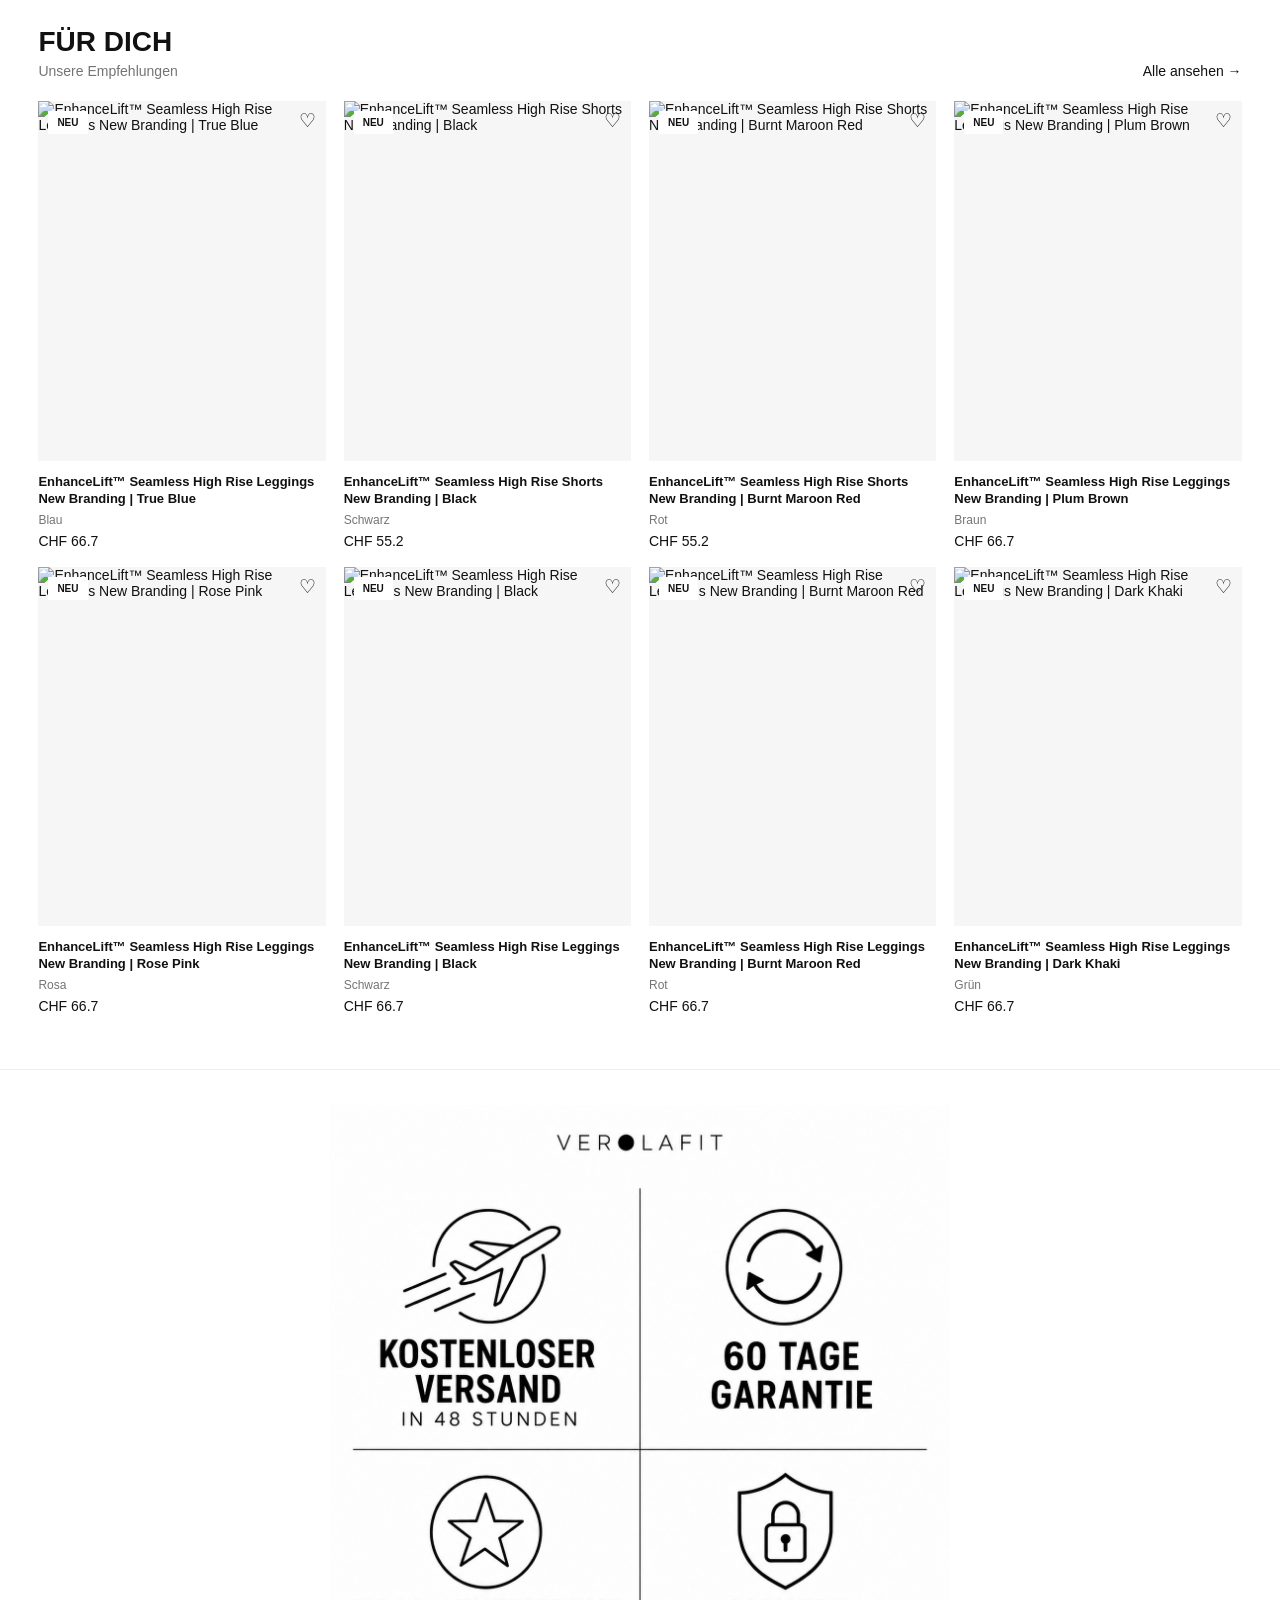
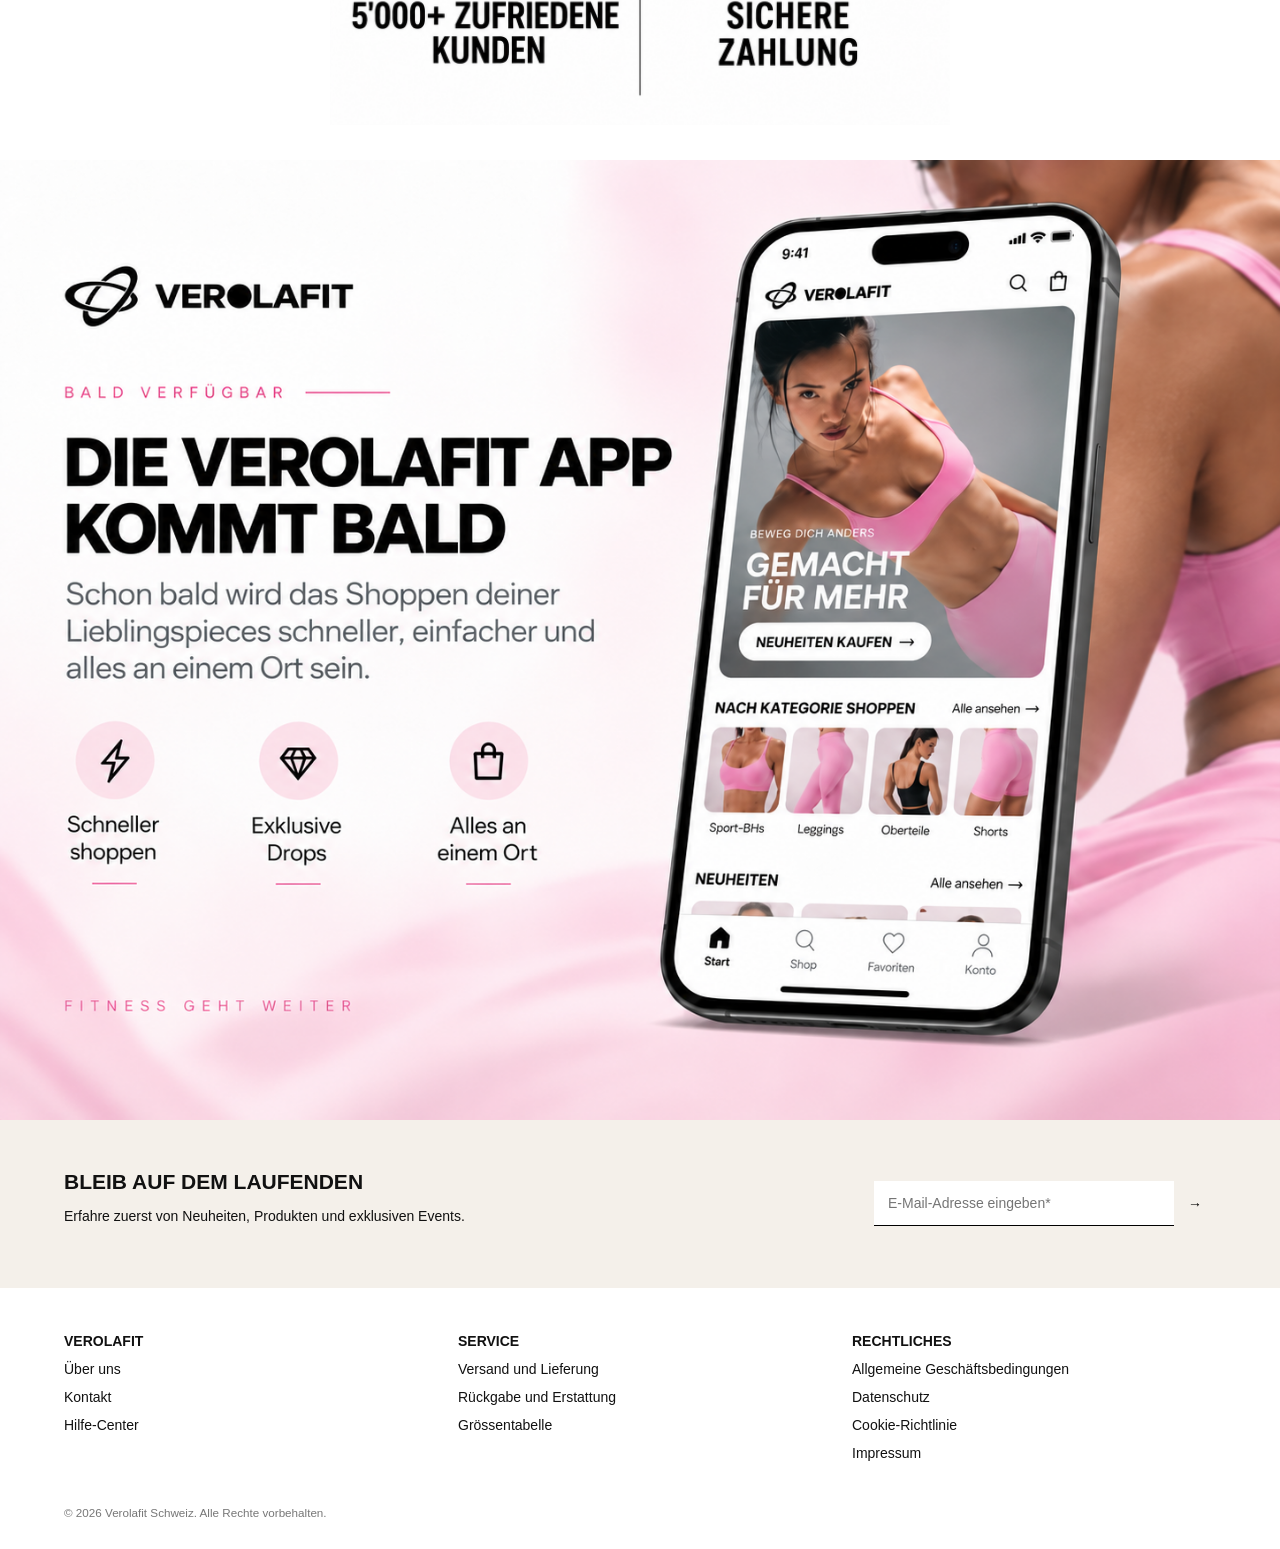
==== commit f68b0798: "Optimize Swiss storefront for mobile" ====
--- a/ch/index.html
+++ b/ch/index.html
@@ -1,5 +1,5 @@
-<!doctype html><html lang="de-CH"><head><meta charset="utf-8"><meta name="viewport" content="width=device-width,initial-scale=1"><meta name="description" content="Verolafit Schweiz — formende Activewear für jede Bewegung."><title>Verolafit Schweiz — Damen Activewear</title><link rel="preconnect" href="https://cdn.shopify.com"><link rel="stylesheet" href="../styles.css?v=37"></head><body>
-<div class="announcement"><span>60 Tage kostenlose Rückgabe</span><b>KOSTENLOSE LIEFERUNG IN DER SCHWEIZ · INNERHALB VON 48 STUNDEN</b><span>Mehr als 5.000 zufriedene Kundinnen</span></div>
+<!doctype html><html lang="de-CH"><head><meta charset="utf-8"><meta name="viewport" content="width=device-width,initial-scale=1"><meta name="description" content="Verolafit Schweiz — formende Activewear für jede Bewegung."><title>Verolafit Schweiz — Damen Activewear</title><link rel="preconnect" href="https://cdn.shopify.com"><link rel="stylesheet" href="../styles.css?v=38"></head><body>
+<div class="announcement"><span>60 Tage kostenlose Rückgabe</span><b>🇨🇭 GRATIS LIEFERUNG SCHWEIZ · 48H</b><span>Mehr als 5.000 zufriedene Kundinnen</span></div>
 <header><button class="icon" id="menuBtn" aria-label="Menü">☰</button><a class="logo image-logo" href="#/" aria-label="Verolafit Startseite"><img src="../assets/velora-logo.png" alt="Verolafit"></a><nav><a href="#/collection/new">NEU</a><a href="#/collection/leggings">LEGGINGS</a><a href="#/collection/bras">SPORT-BHS</a><a href="#/collection/tops">TOPS</a><a href="#/collection/outlet">OUTLET</a></nav><div class="actions"><button class="icon" id="searchBtn" aria-label="Suchen">⌕</button><button class="icon cart-icon" id="cartBtn" aria-label="Warenkorb"><svg viewBox="0 0 24 24" aria-hidden="true"><path d="M5 8h14l-1 13H6L5 8Z"></path><path d="M9 9V6a3 3 0 0 1 6 0v3"></path></svg><span id="cartCount">0</span></button></div></header>
 <aside id="drawer" class="drawer"><button class="close">×</button><h3>SHOP</h3><a href="#/collection/new">Neuheiten</a><a href="#/collection/best-seller">Bestseller</a><a href="#/collection/leggings">Leggings</a><a href="#/collection/bras">Sport-BHs</a><a href="#/collection/tops">Shirts und Tops</a><a href="#/collection/hoodies">Hoodies</a><a href="#/collection/outlet">Outlet</a></aside><div id="shade" class="shade"></div>
 <main id="app"></main>
--- a/styles.css
+++ b/styles.css
@@ -35,3 +35,5 @@
 .sock-customer-proof{margin:7px 0 10px;border-color:#cfe5d5;background:linear-gradient(90deg,#f7fff8,#fff)}.sock-customer-proof strong{color:#00a862}.sock-customer-proof .proof-faces i{width:30px;height:30px;background:#edf7ef;color:#176b37;border-color:#fff;font-size:8px;font-weight:800}.sock-product .review-scroll{max-height:min(570px,64vh)}.sock-product .review-modal article>.review-initial{width:48px;height:48px;border-radius:50%;display:grid;place-items:center;align-self:center;background:#edf7ef;color:#176b37;font-style:normal;font-size:12px;font-weight:800}
 .ch-trust-strip{display:grid;grid-template-columns:repeat(4,1fr);gap:1px;background:#ddd}.ch-trust-strip span{background:#fff;padding:20px 8px;text-align:center;font-size:10px;font-weight:800;letter-spacing:.5px}.ch-app-banner{margin-top:28px;padding:28px 5%;background:#111;color:#fff;display:flex;justify-content:center;gap:18px;align-items:center;text-align:center}.ch-app-banner b{letter-spacing:2px}.ch-app-banner span{font-size:11px;color:#ddd}@media(max-width:700px){.ch-trust-strip{grid-template-columns:1fr 1fr}.ch-trust-strip span{padding:15px 5px;font-size:9px}.ch-app-banner{display:grid;gap:6px;padding:22px 14px}}
 .ch-market-banner{display:flex;justify-content:center;align-items:center;gap:14px;padding:16px 20px;background:#f4f0ea;border-bottom:1px solid #ddd;text-align:left}.ch-market-banner>span{font-size:30px}.ch-market-banner div{display:grid;gap:2px}.ch-market-banner small{font-size:8px;letter-spacing:1.8px}.ch-market-banner b{font-size:14px;letter-spacing:.7px}.ch-market-banner p{margin:0;color:#555;font-size:10px}@media(max-width:700px){.ch-market-banner{padding:12px 14px;align-items:flex-start}.ch-market-banner>span{font-size:25px}.ch-market-banner b{font-size:12px}.ch-market-banner p{font-size:9px;line-height:1.4}}
+@media(max-width:700px){html[lang="de-CH"] .announcement{height:32px;padding:0 8px;overflow:hidden}html[lang="de-CH"] .announcement b{display:block;width:100%;font-size:10px;line-height:1;letter-spacing:.75px;text-align:center;white-space:nowrap}html[lang="de-CH"] header{height:56px}html[lang="de-CH"] .image-logo{width:132px;height:44px}html[lang="de-CH"] .ch-market-banner{min-height:58px;padding:8px 12px;gap:9px;align-items:center}html[lang="de-CH"] .ch-market-banner>span{font-size:22px;line-height:1}html[lang="de-CH"] .ch-market-banner div{gap:1px}html[lang="de-CH"] .ch-market-banner small{font-size:7px;letter-spacing:1.35px}html[lang="de-CH"] .ch-market-banner b{font-size:10px;line-height:1.2}html[lang="de-CH"] .ch-market-banner p{font-size:8px;line-height:1.25}html[lang="de-CH"] .hero{min-height:540px;height:72vh}html[lang="de-CH"] .footer-trust-image{padding:0}html[lang="de-CH"] .footer-app-promo img{min-height:0;object-fit:contain}}
+@media(max-width:370px){html[lang="de-CH"] .announcement b{font-size:9px;letter-spacing:.55px}html[lang="de-CH"] .image-logo{width:120px}html[lang="de-CH"] .ch-market-banner p{font-size:7.5px}}
